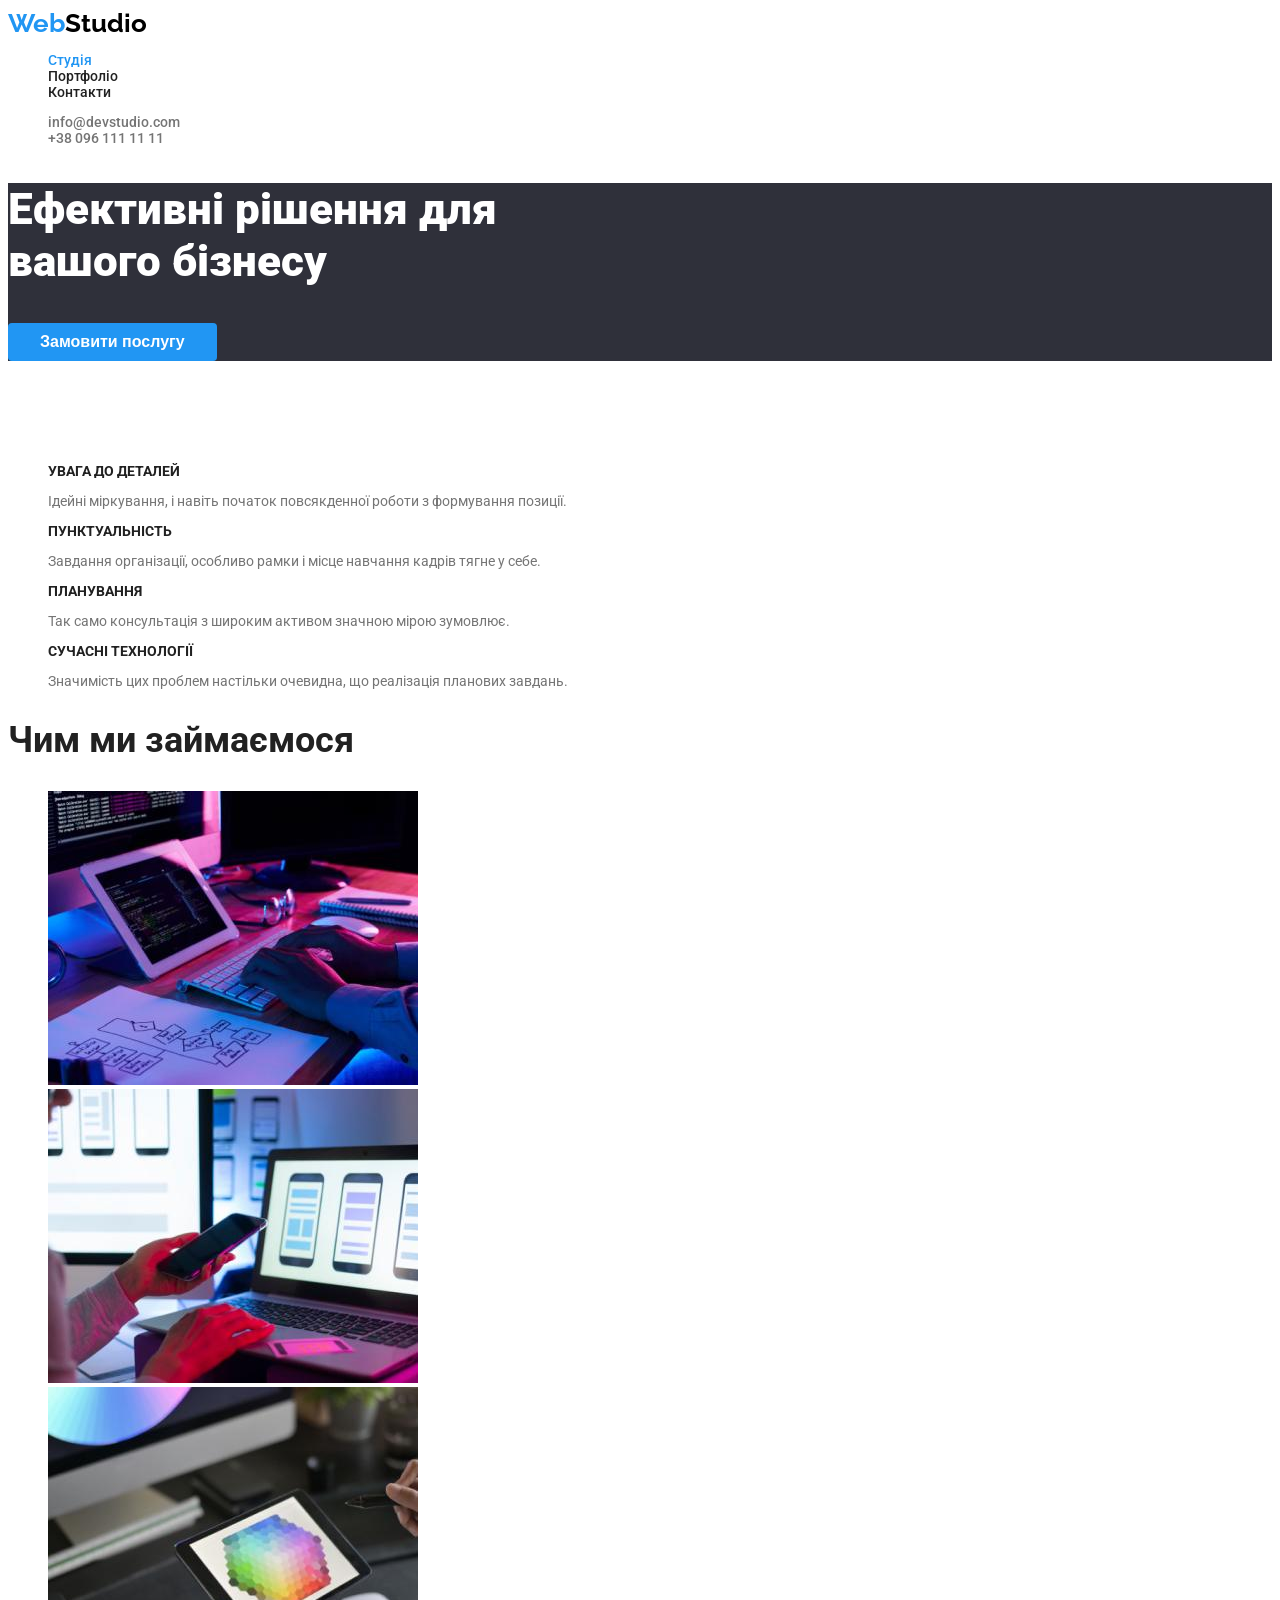
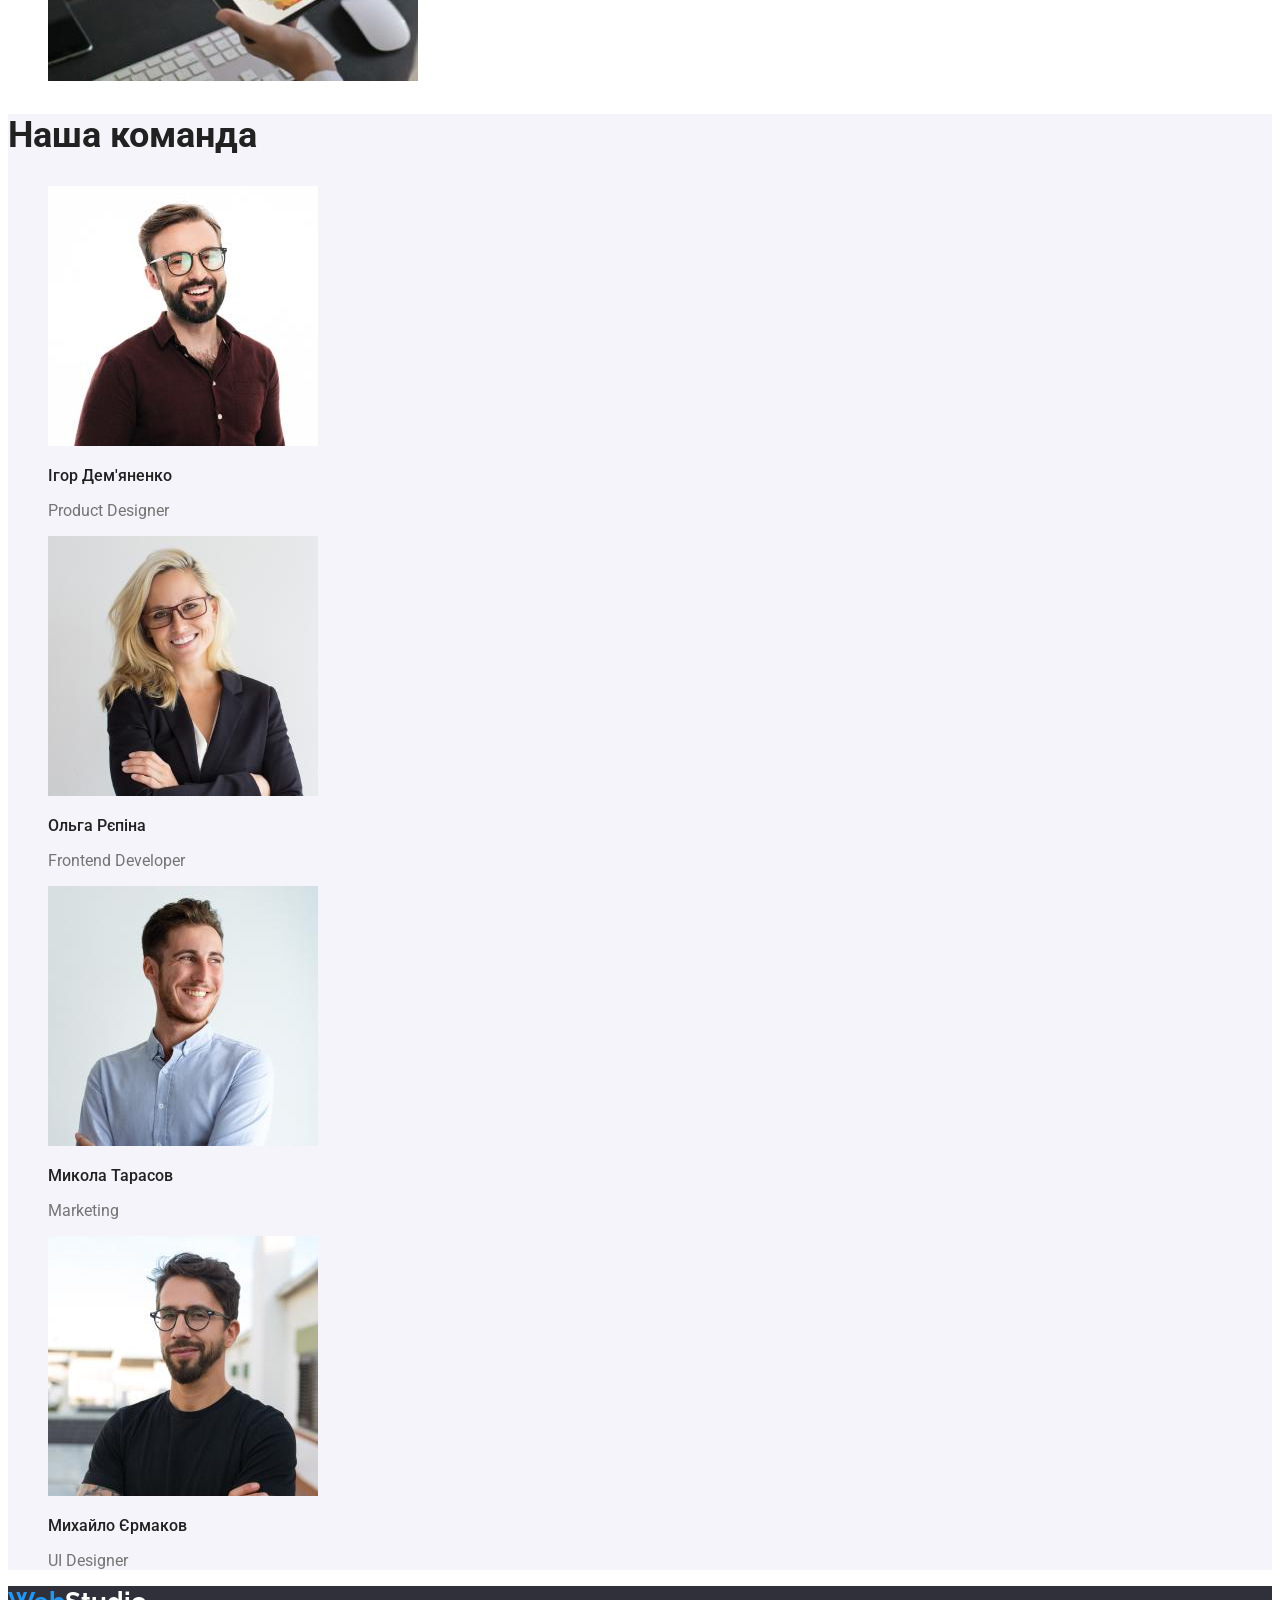
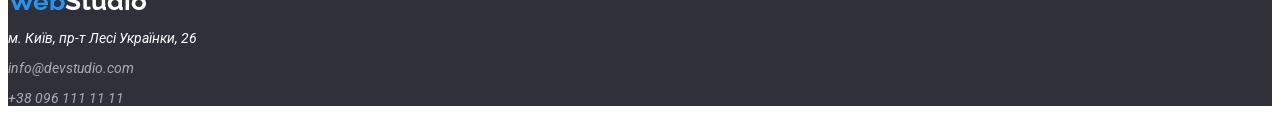
==== index.html @ 85a2a08c "Картки портфоліо переведені у посилання Карточки портфолио с примерами работ переведены в ссылки" ====
<!DOCTYPE html>
<html lang="uk">
  <!-- Главный язык документа -->
  <head>
    <!-- Кодировку страницы необходимо указать для того, чтобы браузер корректно отобразил текст -->
    <meta charset="UTF-8" />

    <!-- Краткое описание содержания помогает поисковым системам лучше проиндексировать страницу -->
    <meta name="description" content="Дизайн та розробка сайтів - Головна сторінка" />

    <!-- -->
    <meta name="viewport" content="width=device-width, initial-scale=1.0" />

    <!-- Заголовок страницы, который отображается во вкладке браузера -->
    <!-- Текст заголовка содержит краткое описание содержимого веб-страницы -->
    <!-- Длина заголовка должна быть не более 60 символов, чтобы полностью поместиться в заголовке -->
    <title>WebStudio</title>

    <!-- Подключение внешнего файла со стилями -->
    <link rel="stylesheet" href="./css/styles.css" />

    <!-- Подключение шрифтов -->
    <link rel="preconnect" href="https://fonts.googleapis.com" />
    <link rel="preconnect" href="https://fonts.gstatic.com" crossorigin />
    <link
      href="https://fonts.googleapis.com/css2?family=Raleway:wght@700&family=Roboto:wght@400;500;700;900&display=swap"
      rel="stylesheet"
    />
  </head>
  <body class="page">
    <!-- Заголовок -->
    <header class="page-header">
      <!-- Навигация - это ссылки на другие странички -->
      <nav>
        <!-- Ссылка - На основную страничку сайта -->
        <a href="./index.html" title="Перехід на основну сторінку" class="logo link"
          ><span class="logo-blue">Web</span><span class="logo-black">Studio</span></a
        >

        <ul class="nav-site list">
          <li><a href="./index.html" class="link current">Студія</a></li>
          <li><a href="./portfolio.html" class="link">Портфоліо</a></li>
          <li><a href="" class="link">Контакти</a></li>
        </ul>
      </nav>
      <ul class="nav-adress list">
        <li>
          <a href="mailto:info@devstudio.com" title="Напиши" class="link">info@devstudio.com</a>
        </li>
        <li><a href="tel:+380961111111" title="Подзвони" class="link">+38 096 111 11 11</a></li>
      </ul>
    </header>
    <main>
      <!-- Шапка -->
      <section class="hero">
        <h1 class="hero-title">Ефективні рішення для <br />вашого бізнесу</h1>
        <button type="button" class="button">Замовити послугу</button>
      </section>

      <!-- Наши Преимущества -->
      <section class="section">
        <h2 class="section-title feature" aria-label="Особливості">Особливості</h2>
        <ul class="feature list">
          <li>
            <h3 class="title">УВАГА ДО ДЕТАЛЕЙ</h3>
            <p class="description">
              Ідейні міркування, і навіть початок повсякденної роботи з формування позиції.
            </p>
          </li>
          <li>
            <h3 class="title">ПУНКТУАЛЬНІСТЬ</h3>
            <p class="description">
              Завдання організації, особливо рамки і місце навчання кадрів тягне у себе.
            </p>
          </li>
          <li>
            <h3 class="title">ПЛАНУВАННЯ</h3>
            <p class="description">
              Так само консультація з широким активом значною мірою зумовлює.
            </p>
          </li>
          <li>
            <h3 class="title">СУЧАСНІ ТЕХНОЛОГІЇ</h3>
            <p class="description">
              Значимість цих проблем настільки очевидна, що реалізація планових завдань.
            </p>
          </li>
        </ul>
      </section>

      <!-- Чем мы занимаемся -->
      <section class="section">
        <h2 class="section-title">Чим ми займаємося</h2>
        <ul class="list">
          <li>
            <a href=""
              ><img
                src="./images/type-work-1.jpg"
                alt="Вид роботи 1"
                width="370"
                height="294"
                class="link"
            /></a>
          </li>
          <li>
            <a href=""
              ><img
                src="./images/type-work-2.jpg"
                alt="Вид роботи 2"
                width="370"
                height="294"
                class="link"
            /></a>
          </li>
          <li>
            <a href=""
              ><img
                src="./images/type-work-3.jpg"
                alt="Вид роботи 3"
                width="370"
                height="294"
                class="link"
            /></a>
          </li>
        </ul>
      </section>

      <!-- Наша команда-->
      <section class="section team">
        <h2 class="section-title">Наша команда</h2>
        <ul class="team-list list">
          <!-- team card 1 -->
          <li class="team-list-item">
            <img src="./images/team-1.jpg" alt="Фото Ігор Дем'яненко" width="270" height="260" />
            <h3 class="name">Ігор Дем'яненко</h3>
            <p class="type-worker">Product Designer</p>
          </li>
          <!-- team card 2 -->
          <li class="team-list-item">
            <img src="./images/team-2.jpg" alt="Фото Ольга Рєпіна" width="270" height="260" />
            <h3 class="name">Ольга Рєпіна</h3>
            <p class="type-worker">Frontend Developer</p>
          </li>
          <!-- team card 3 -->
          <li class="team-list-item">
            <img src="./images/team-3.jpg" alt="Фото Микола Тарасов" width="270" height="260" />
            <h3 class="name">Микола Тарасов</h3>
            <p class="type-worker">Marketing</p>
          </li>
          <!-- team card 4 -->
          <li class="team-list-item">
            <img src="./images/team-4.jpg" alt="Фото Михайло Єрмаков" width="270" height="260" />
            <h3 class="name">Михайло Єрмаков</h3>
            <p class="type-worker">UI Designer</p>
          </li>
        </ul>
      </section>
    </main>

    <!-- Футер - подвал сайта -->
    <footer>
      <a href="./index.html" title="Перехід на основну сторінку" class="logo link"
        ><span class="logo-blue">Web</span><span class="logo-white">Studio</span></a
      >
      <address>
        <p class="description">м. Київ, пр-т Лесі Українки, 26</p>
        <p>
          <a href="mailto:info@devstudio.com" title="Напиши" class="email link"
            >info@devstudio.com</a
          >
        </p>
        <p><a href="tel:+380961111111" title="Подзвони" class="tel link">+38 096 111 11 11</a></p>
      </address>
    </footer>
  </body>
</html>
---- css/styles.css ----
/* :root - специфичный аналог селектора <html> в CSS*/
/* Указываются */
/* CSS-переменные (кастомные свойства) */
:root {
  /* #757575 - p, header - a(email) и a(tel) - не активные */
  --main-text-color: #757575;
  /* #212121 - h2, h3, a(nav in header) - не активный*/
  --second-text-color: #212121;
  /* #2196F3 - logo, a(nav):hover, button(background)*/
  --acsent-color: #2196f3;
  /* #FFFFFF - background-page, h1, button(text), footer - logo, adress (почтовый адрес) */
  --main-white-color: #ffffff;
  /* #2F303A - background-hero, background-footer */
  --background-grey-color: #2f303a;
  /* #F5F4FA - background-section-team */
  --background-section-color: #f5f4fa;
  /* #000000 - logo(header)*/
  --main-black-color: #000000;
  /* rgba(255,255,255,0.6) - adress (tel,email) */
  --text-footer-tel-color: rgba(255, 255, 255, 0.6);
  /* #ECECEC - обводка-header + line в index.html (между header и main)*/
  --stroke-index-color: #ececec;
  /* #EEEEEE - обводка карточки в portfolio.html */
  --stroke-portfolio-color: #eeeeee;
}

/* Палитра основных цветов */
/* #757575 - p, a(email) и a(tel) - не активные */
/* #212121 - h2, h3, a(nav in header) - не активный*/
/* #2196F3 - logo, a(nav):hover, button(background)*/
/* #FFFFFF - background-page, h1, button(text), footer - logo, adress (почтовый адрес) */
/* #2F303A - background-hero, background-footer */
/* #F5F4FA - background-section-team */
/* #000000 - logo(header)*/
/* rgba(255,255,255,0.6) - adress (tel,email) */
/* #ECECEC - обводка-header + line в index.html (между header и main)*/
/* #EEEEEE - обводка карточки в portfolio.html */

/* Шрифты */

.roboto-regular {
  font-family: 'Roboto', sans-serif;
  font-weight: 400;
  font-style: normal;
}

.roboto-medium {
  font-family: 'Roboto', sans-serif;
  font-weight: 500;
  font-style: normal;
}

.roboto-bold {
  font-family: 'Roboto', sans-serif;
  font-weight: 700;
  font-style: normal;
}

.roboto-black {
  font-family: 'Roboto', sans-serif;
  font-weight: 900;
  font-style: normal;
}

.raleway {
  font-family: 'Raleway', sans-serif;
  font-optical-sizing: auto;
  font-weight: 700;
  font-style: normal;
}

/* Тело сайта */
body {
  background-color: var(--main-white-color);
  color: var(--main-text-color);
  font-family: 'Roboto', sans-serif;
  font-style: normal;
}

/* Утилиты */

/* Класс для настройки ссылок  */
.link {
  /* Убрать подчеркивание для ссылки */
  text-decoration: none;
}

/* Класс для настройки всех перечней - Будет вторым классом в тегах ul */
.list {
  /* Убрать первые точечки в неупорядоченном списке */
  list-style: none;
}

/* Логотип */
/* Логотип - синяя часть текста */
.logo {
  font-family: 'Raleway', sans-serif;
  font-optical-sizing: auto;
  font-weight: 700;
  font-style: normal;
  font-size: 26px;
}
.logo-blue {
  color: var(--acsent-color);
}
/* Логотип - черная часть текста - в header */
.logo-black {
  color: var(--main-black-color);
}
/* Логотип - белая часть текста - в footer */
.logo-white {
  color: var(--main-white-color);
}

/* Стилизация header */
/* Стилизация меню .nav-site */
.nav-site {
  font-weight: 500;
  font-size: 14px;
}

.nav-site .link {
  color: var(--second-text-color);
}
/* При наведении мышки или при получении фокуса */
.nav-site .link:hover,
.nav-site .link:focus {
  color: var(--acsent-color);
}

/* Правило - другой цвет ссылки , если ссылка указывает на текущую страницу */
/* Обязательно .link.current БЕЗ ПРОБЕЛА, тогда применяется class="link current" */
.nav-site .link.current {
  color: var(--acsent-color);
}

/* Стилизация меню .nav-adress */
.nav-adress {
  font-weight: 500;
  font-size: 14px;
}
.nav-adress .link {
  color: var(--main-text-color);
}
/* При наведении мышки или при получении фокуса */
.nav-adress .link:hover,
.nav-adress .link:focus {
  color: var(--acsent-color);
}

/* hero - Приветствие к кнопкой call-to-action */
.hero {
  background-color: var(--background-grey-color);
}
.hero-title {
  color: var(--main-white-color);
  font-weight: 900;
  font-size: 44px;
}

.button {
  color: var(--main-white-color);
  background-color: var(--acsent-color);
  /* Радиус скругления углов кнопки */
  border-radius: 4px;
  /* Обводка кнопки - отсутствует */
  border: none;
  /* Внутренние отступы от края кнопки до текста */
  padding-left: 32px;
  padding-top: 10px;
  padding-right: 32px;
  padding-bottom: 10px;
  /* Шрифт названия кнопки */
  font-weight: 700;
  font-size: 16px;
}

.button:hover {
  /* Вид курсора при наведении на кнопку */
  cursor: pointer;
}

/* Секции  */
.section-title {
  color: var(--second-text-color);
  font-weight: 700;
  font-size: 36px;
}

/* Только для секции Преимущества убирает вывод на экран заголовка */
.section-title.feature {
  /* Убирает вывод элемента на экран */
  visibility: hidden;
}

/* feature - Особливості - Преимущества */
.feature .title {
  color: var(--second-text-color);
  font-weight: 700;
  font-size: 14px;
}

.feature .description {
  font-weight: 400;
  font-size: 14px;
}

/* work - Роботи */

/* team - Команда */
.team {
  background-color: var(--background-section-color);
}
.team-list-item .name {
  color: var(--second-text-color);
  font-weight: 500;
  font-size: 16px;
}
.team-list-item .type-worker {
  font-weight: 400;
  font-size: 16px;
}

/* Portfolio */

.portfolio-title {
  color: var(--main-black-color);
}

/* filter - Фильтры */
.filter-title {
  color: var(--main-black-color);
}

.filter-button {
  color: var(--second-text-color);
  background-color: var(--background-section-color);
  /* Радиус скругления углов кнопки */
  border-radius: 4px;
  /* Обводка кнопки - отсутствует */
  border: none;
  /* Внутренние отступы от края кнопки до текста */
  padding-left: 22px;
  padding-top: 6px;
  padding-right: 22px;
  padding-bottom: 6px;
  /* Шрифт */
  font-weight: 500;
  font-size: 16px;
}

.filter-button:hover {
  color: var(--main-white-color);
  background-color: var(--acsent-color);
  /* Вид курсора при наведении на кнопку */
  cursor: pointer;
}

.filter-button.current {
  color: var(--main-white-color);
  background-color: var(--acsent-color);
}

/* project - Проэкты */
.project-title {
  color: var(--main-black-color);
}
.project-name {
  color: var(--second-text-color);
  /* Шрифт */
  font-weight: 700;
  font-size: 18px;
}
.project-type {
  color: var(--main-text-color);
  /* Шрифт */
  font-weight: 400;
  font-size: 16px;
}

/* footer */
footer {
  background-color: var(--background-grey-color);
}
/* Почтовый адрес */
address {
  font-weight: 400;
  font-size: 14px;
}
address .description {
  color: var(--main-white-color);
}
/* Email */
address .email {
  color: var(--text-footer-tel-color);
}
address .email:hover,
address .email:focus {
  color: var(--acsent-color);
}
/* Телефон */
address .tel {
  color: var(--text-footer-tel-color);
}
address .tel:hover,
address .tel:focus {
  color: var(--acsent-color);
}
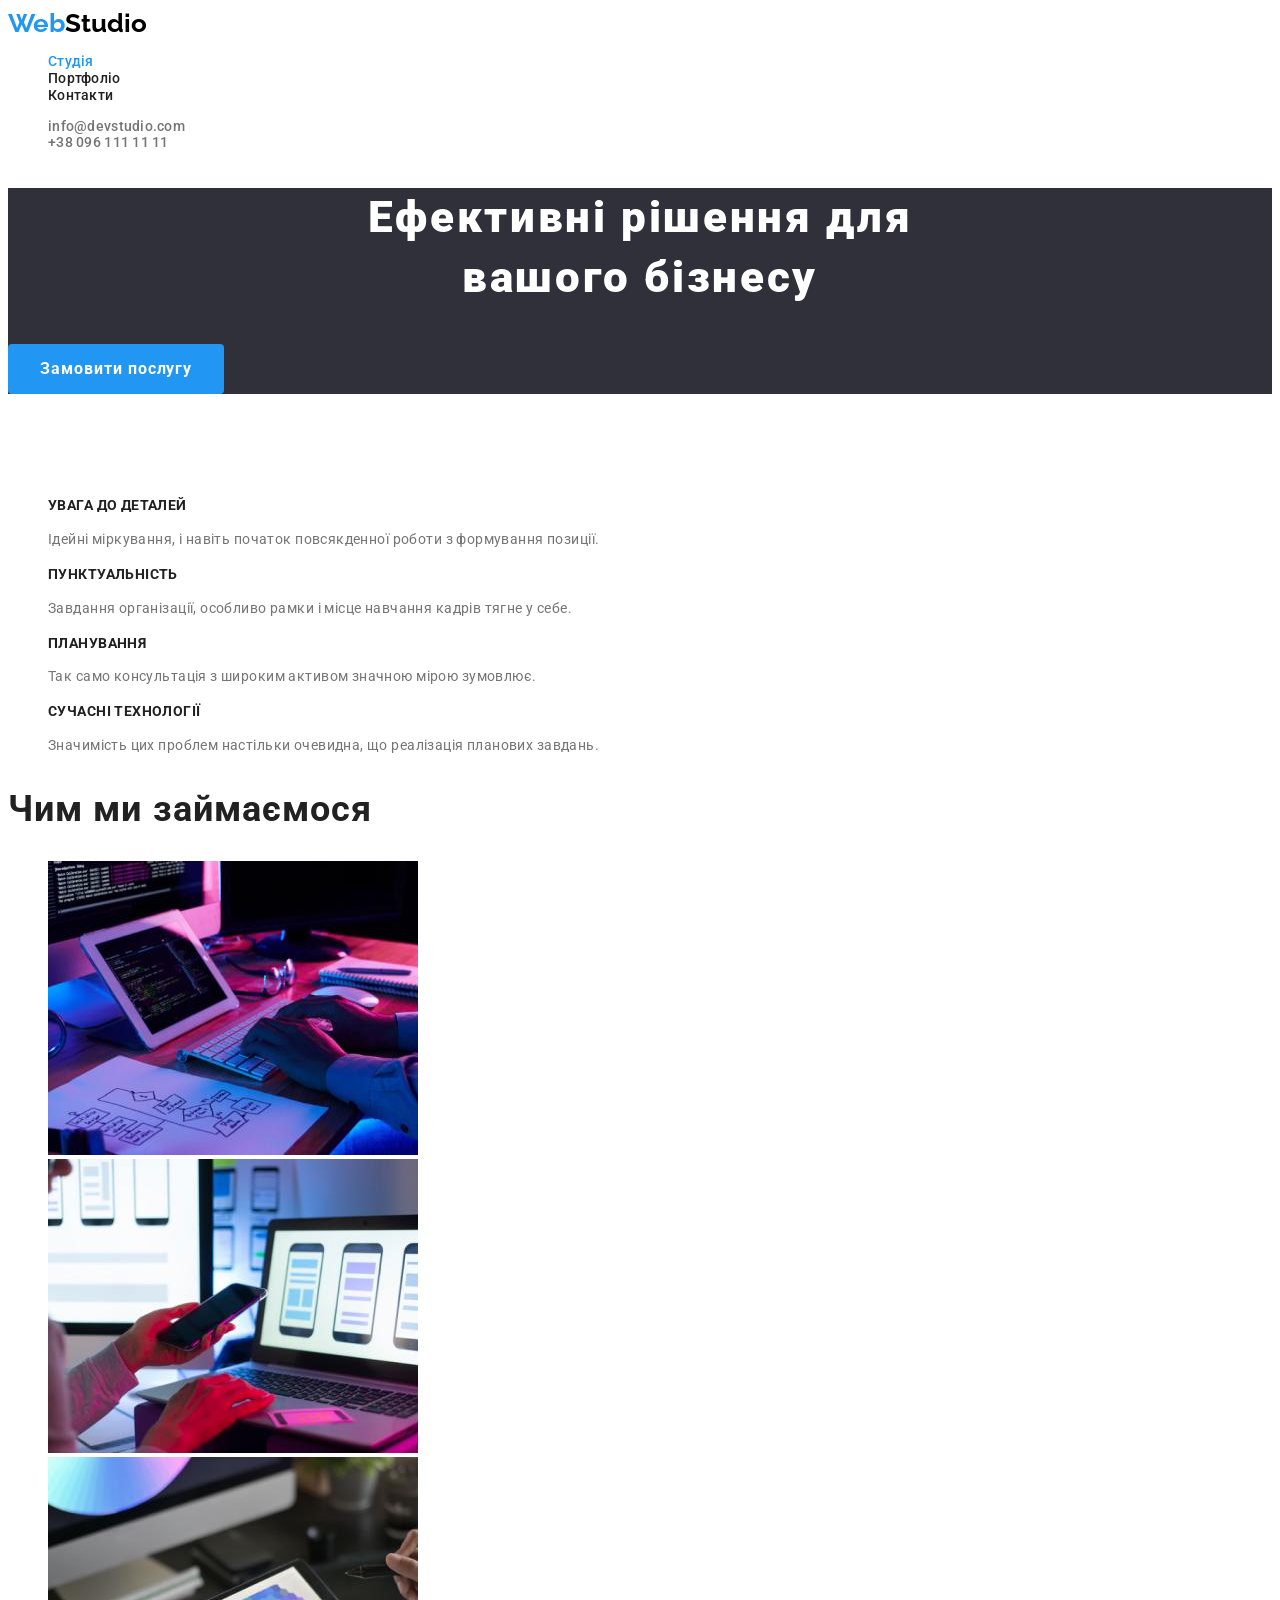
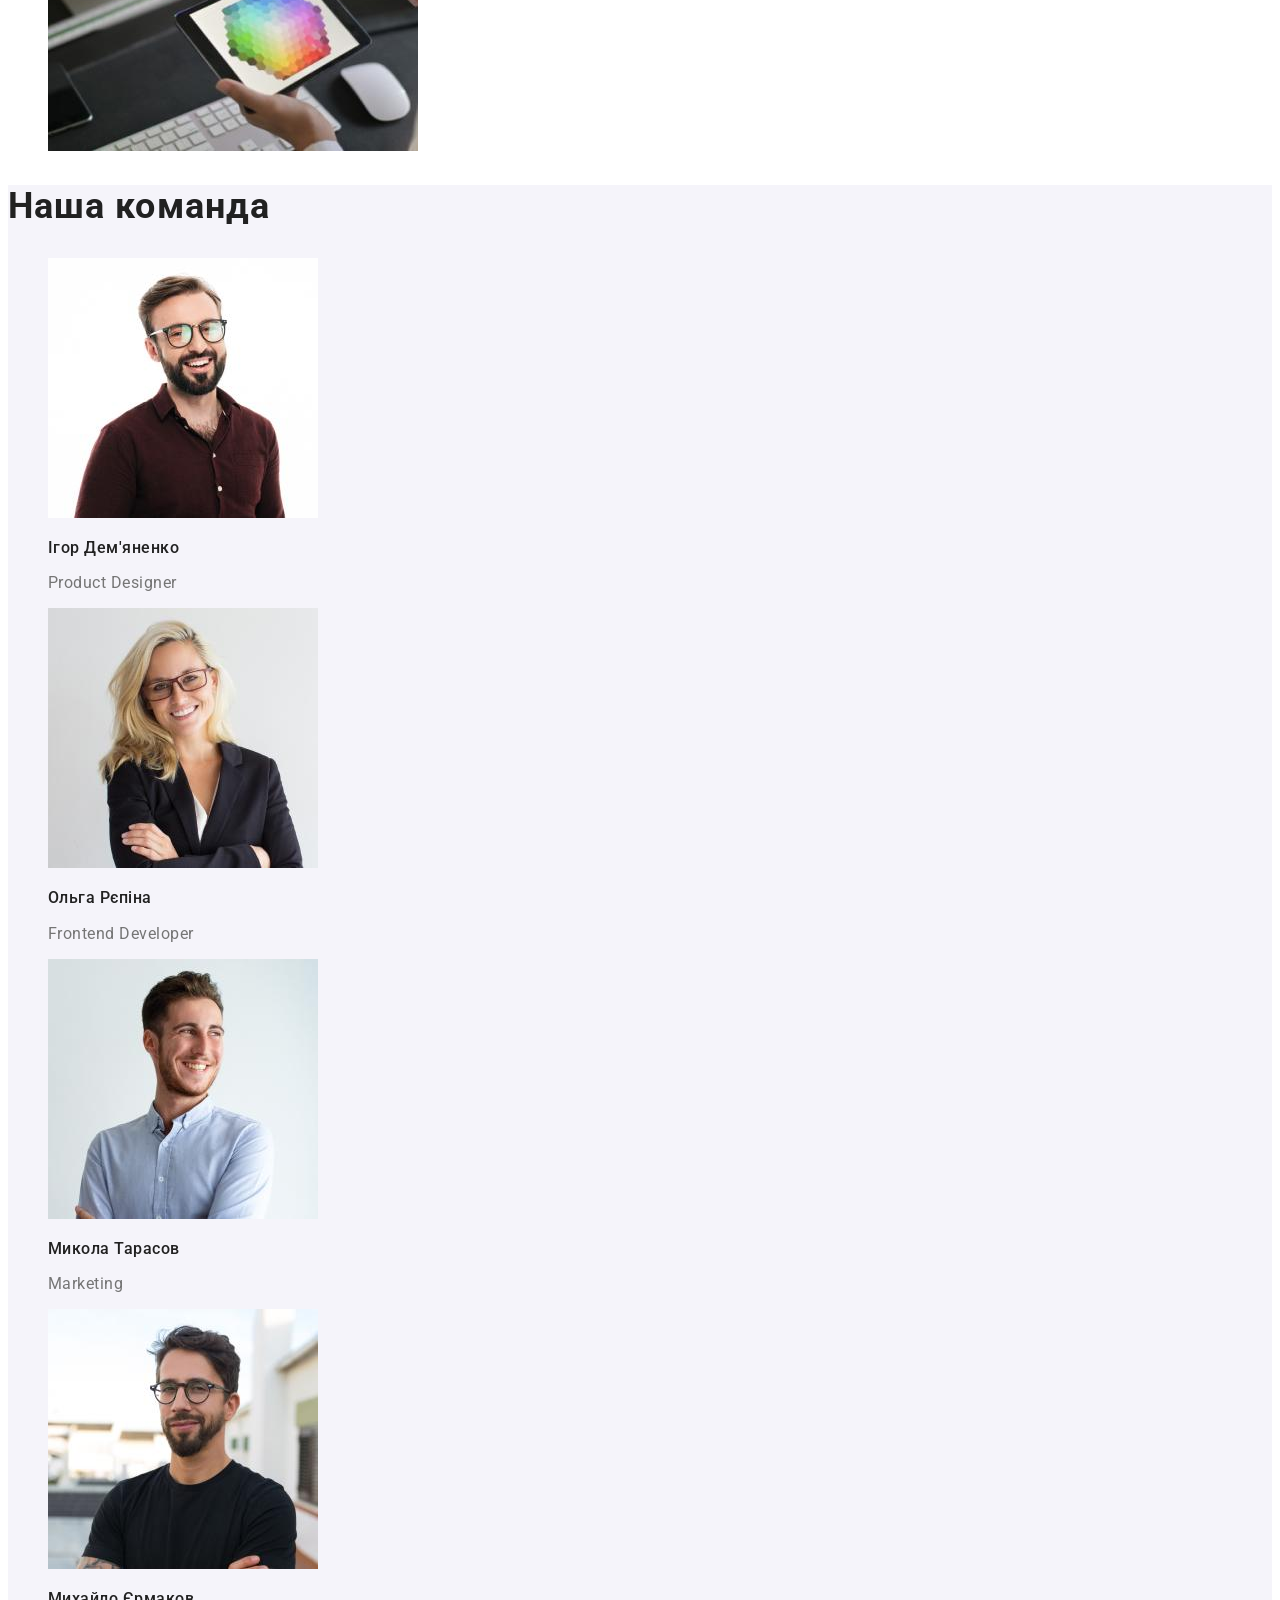
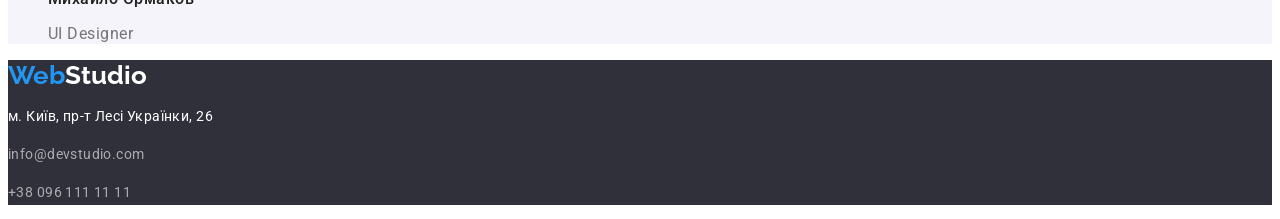
==== commit 5d488713: "Окончание работы с типографикой (шрифты) 1. В стили для текста добавлен интерлиньяж (line-height) в " ====
--- a/index.html
+++ b/index.html
@@ -16,9 +16,6 @@
     <!-- Длина заголовка должна быть не более 60 символов, чтобы полностью поместиться в заголовке -->
     <title>WebStudio</title>
 
-    <!-- Подключение внешнего файла со стилями -->
-    <link rel="stylesheet" href="./css/styles.css" />
-
     <!-- Подключение шрифтов -->
     <link rel="preconnect" href="https://fonts.googleapis.com" />
     <link rel="preconnect" href="https://fonts.gstatic.com" crossorigin />
@@ -26,6 +23,9 @@
       href="https://fonts.googleapis.com/css2?family=Raleway:wght@700&family=Roboto:wght@400;500;700;900&display=swap"
       rel="stylesheet"
     />
+
+    <!-- Подключение внешнего файла со стилями -->
+    <link rel="stylesheet" href="./css/styles.css" />
   </head>
   <body class="page">
     <!-- Заголовок -->
@@ -60,28 +60,26 @@
       <!-- Наши Преимущества -->
       <section class="section">
         <h2 class="section-title feature" aria-label="Особливості">Особливості</h2>
-        <ul class="feature list">
+        <ul class="feature-list list">
           <li>
             <h3 class="title">УВАГА ДО ДЕТАЛЕЙ</h3>
-            <p class="description">
+            <p class="text">
               Ідейні міркування, і навіть початок повсякденної роботи з формування позиції.
             </p>
           </li>
           <li>
             <h3 class="title">ПУНКТУАЛЬНІСТЬ</h3>
-            <p class="description">
+            <p class="text">
               Завдання організації, особливо рамки і місце навчання кадрів тягне у себе.
             </p>
           </li>
           <li>
             <h3 class="title">ПЛАНУВАННЯ</h3>
-            <p class="description">
-              Так само консультація з широким активом значною мірою зумовлює.
-            </p>
+            <p class="text">Так само консультація з широким активом значною мірою зумовлює.</p>
           </li>
           <li>
             <h3 class="title">СУЧАСНІ ТЕХНОЛОГІЇ</h3>
-            <p class="description">
+            <p class="text">
               Значимість цих проблем настільки очевидна, що реалізація планових завдань.
             </p>
           </li>
--- a/css/styles.css
+++ b/css/styles.css
@@ -79,13 +79,13 @@
 
 /* Утилиты */
 
-/* Класс для настройки ссылок  */
+/* Класс для настройки ссылок - может быть вторым классом для тегов <a>  */
 .link {
   /* Убрать подчеркивание для ссылки */
   text-decoration: none;
 }
 
-/* Класс для настройки всех перечней - Будет вторым классом в тегах ul */
+/* Класс для настройки всех перечней - может быть вторым классом в тегах ul */
 .list {
   /* Убрать первые точечки в неупорядоченном списке */
   list-style: none;
@@ -99,6 +99,8 @@
   font-weight: 700;
   font-style: normal;
   font-size: 26px;
+  line-height: 1.2;
+  letter-spacing: 3%;
 }
 .logo-blue {
   color: var(--acsent-color);
@@ -117,6 +119,8 @@
 .nav-site {
   font-weight: 500;
   font-size: 14px;
+  line-height: 1.2;
+  letter-spacing: 0.02em;
 }
 
 .nav-site .link {
@@ -138,6 +142,8 @@
 .nav-adress {
   font-weight: 500;
   font-size: 14px;
+  line-height: 1.2;
+  letter-spacing: 0.02em;
 }
 .nav-adress .link {
   color: var(--main-text-color);
@@ -156,6 +162,10 @@
   color: var(--main-white-color);
   font-weight: 900;
   font-size: 44px;
+  line-height: 1.363;
+  letter-spacing: 0.06em;
+  /* Выравнивание этого текстового блока по центру */
+  text-align: center;
 }
 
 .button {
@@ -171,8 +181,12 @@
   padding-right: 32px;
   padding-bottom: 10px;
   /* Шрифт названия кнопки */
-  font-weight: 700;
-  font-size: 16px;
+  /* Для кнопки - обязательное указание шрифта или указание унаследования (по умолчанию, заданный ранее) */
+  font-family: inherit;
+  font-weight: 700;
+  font-size: 16px;
+  line-height: 1.875; /* 30 px*/
+  letter-spacing: 0.06em;
 }
 
 .button:hover {
@@ -185,6 +199,8 @@
   color: var(--second-text-color);
   font-weight: 700;
   font-size: 36px;
+  line-height: 1.2;
+  letter-spacing: 0.03em;
 }
 
 /* Только для секции Преимущества убирает вывод на экран заголовка */
@@ -194,15 +210,19 @@
 }
 
 /* feature - Особливості - Преимущества */
-.feature .title {
-  color: var(--second-text-color);
-  font-weight: 700;
-  font-size: 14px;
-}
-
-.feature .description {
-  font-weight: 400;
-  font-size: 14px;
+.feature-list .title {
+  color: var(--second-text-color);
+  font-weight: 700;
+  font-size: 14px;
+  line-height: 1.2;
+  letter-spacing: 0.03em;
+}
+
+.feature-list .text {
+  font-weight: 400;
+  font-size: 14px;
+  line-height: 1.71428; /* 24px */
+  letter-spacing: 0.03em;
 }
 
 /* work - Роботи */
@@ -215,10 +235,14 @@
   color: var(--second-text-color);
   font-weight: 500;
   font-size: 16px;
+  line-height: 1.2;
+  letter-spacing: 0.03em;
 }
 .team-list-item .type-worker {
   font-weight: 400;
   font-size: 16px;
+  line-height: 1.2;
+  letter-spacing: 0.03em;
 }
 
 /* Portfolio */
@@ -245,8 +269,12 @@
   padding-right: 22px;
   padding-bottom: 6px;
   /* Шрифт */
-  font-weight: 500;
-  font-size: 16px;
+  /* Для кнопки - обязательное указание шрифта или указание унаследования (по умолчанию, заданный ранее) */
+  font-family: inherit;
+  font-weight: 500;
+  font-size: 16px;
+  line-height: 1.625; /* 26px */
+  letter-spacing: 0.03em;
 }
 
 .filter-button:hover {
@@ -270,12 +298,16 @@
   /* Шрифт */
   font-weight: 700;
   font-size: 18px;
+  line-height: 2; /* 36px */
+  letter-spacing: 0.06em;
 }
 .project-type {
   color: var(--main-text-color);
   /* Шрифт */
   font-weight: 400;
   font-size: 16px;
+  line-height: 1.875; /* 30px */
+  letter-spacing: 0.03em;
 }
 
 /* footer */
@@ -284,8 +316,11 @@
 }
 /* Почтовый адрес */
 address {
-  font-weight: 400;
-  font-size: 14px;
+  font-style: normal;
+  font-weight: 400;
+  font-size: 14px;
+  line-height: 1.71428; /* 24px */
+  letter-spacing: 0.03em;
 }
 address .description {
   color: var(--main-white-color);
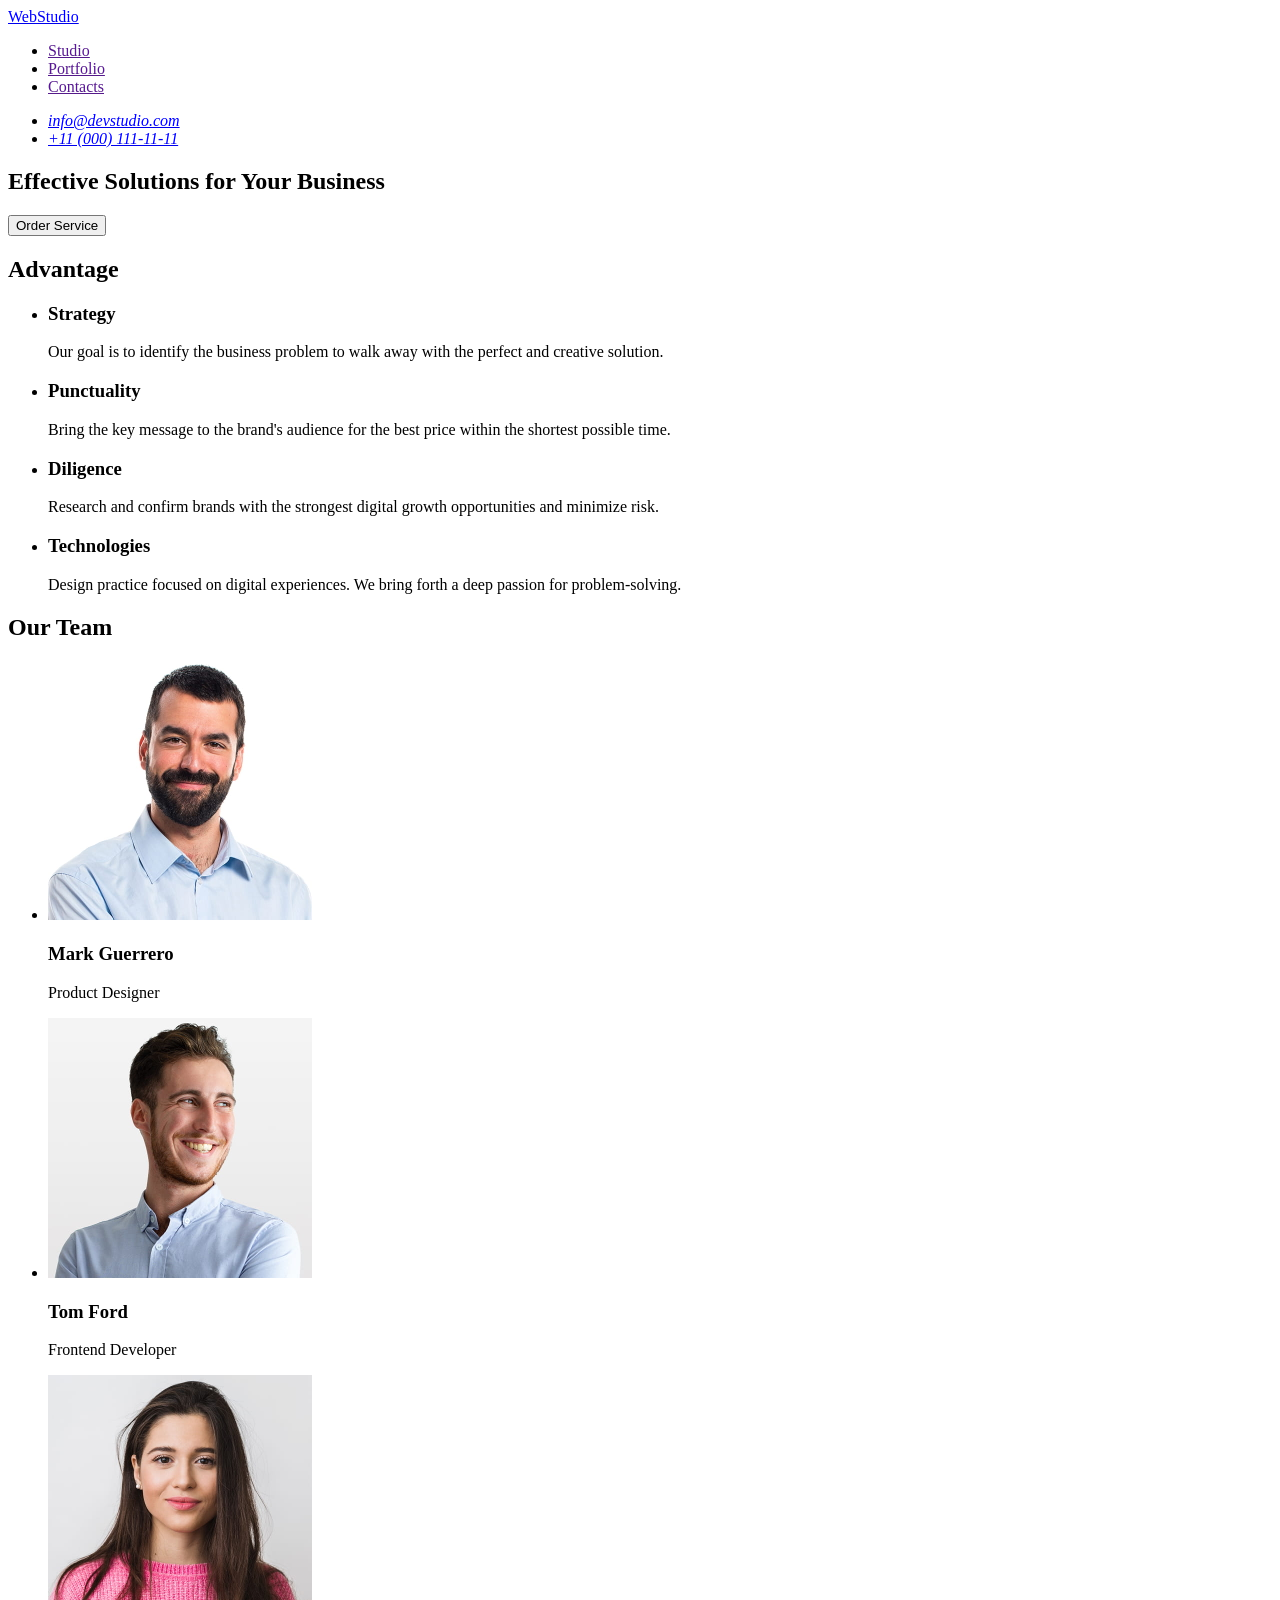
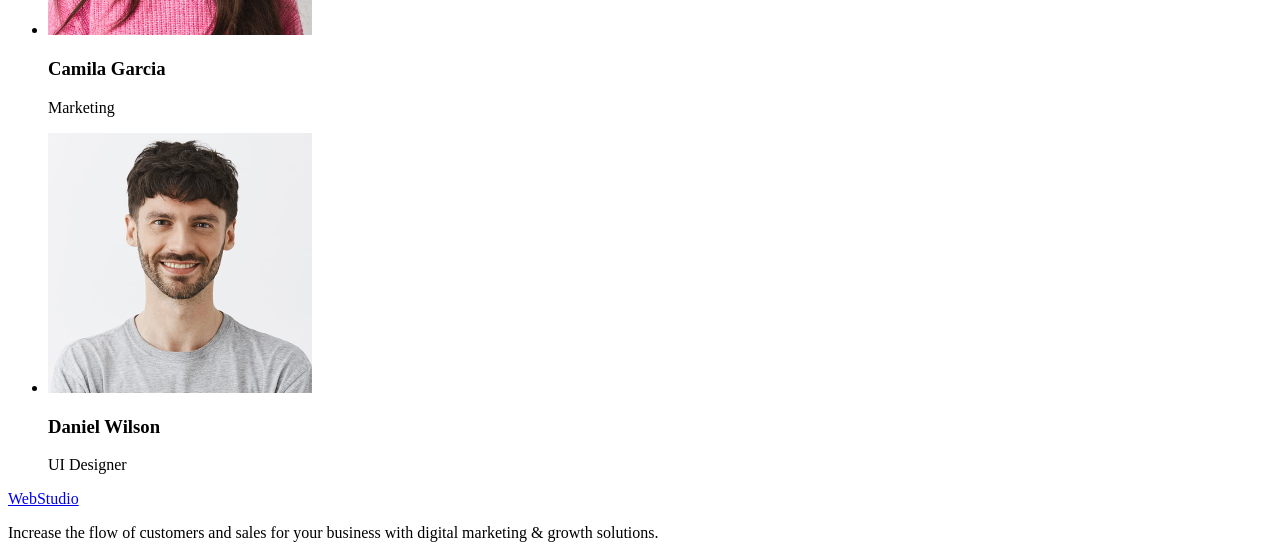
==== commit 48d29619: "Add files HW#1 (ver.1.01) Add all files from HW#1" ====
--- a/index.html
+++ b/index.html
@@ -1,174 +1,149 @@
 <!DOCTYPE html>
-<html lang="uk">
-  <!-- Главный язык документа -->
+<html lang="en">
+  <!-- Головна мова сайта -->
+  <!-- Main language of the document -->
   <head>
-    <!-- Кодировку страницы необходимо указать для того, чтобы браузер корректно отобразил текст -->
     <meta charset="UTF-8" />
+    <meta name="viewport" content="width=device-width, initial-scale=1.0" />
+    <title>WebStudio</title>
+  </head>
+  <body>
+    <!-- Верхня лінія сайту -->
+    <!-- Top line of the site -->
+    <header>
+      <!-- Навігація – це посилання на інші сторінки -->
+      <!-- Navigation is links to other pages -->
+      <nav>
+        <!-- Посилання - На основну сторінку сайту -->
+        <!-- Link - To the main page of the site -->
+        <a href="./index.html">WebStudio</a>
 
-    <!-- Краткое описание содержания помогает поисковым системам лучше проиндексировать страницу -->
-    <meta name="description" content="Дизайн та розробка сайтів - Головна сторінка" />
-
-    <!-- -->
-    <meta name="viewport" content="width=device-width, initial-scale=1.0" />
-
-    <!-- Заголовок страницы, который отображается во вкладке браузера -->
-    <!-- Текст заголовка содержит краткое описание содержимого веб-страницы -->
-    <!-- Длина заголовка должна быть не более 60 символов, чтобы полностью поместиться в заголовке -->
-    <title>WebStudio</title>
-
-    <!-- Подключение шрифтов -->
-    <link rel="preconnect" href="https://fonts.googleapis.com" />
-    <link rel="preconnect" href="https://fonts.gstatic.com" crossorigin />
-    <link
-      href="https://fonts.googleapis.com/css2?family=Raleway:wght@700&family=Roboto:wght@400;500;700;900&display=swap"
-      rel="stylesheet"
-    />
-
-    <!-- Подключение внешнего файла со стилями -->
-    <link rel="stylesheet" href="./css/styles.css" />
-  </head>
-  <body class="page">
-    <!-- Заголовок -->
-    <header class="page-header">
-      <!-- Навигация - это ссылки на другие странички -->
-      <nav>
-        <!-- Ссылка - На основную страничку сайта -->
-        <a href="./index.html" title="Перехід на основну сторінку" class="logo link"
-          ><span class="logo-blue">Web</span><span class="logo-black">Studio</span></a
-        >
-
-        <ul class="nav-site list">
-          <li><a href="./index.html" class="link current">Студія</a></li>
-          <li><a href="./portfolio.html" class="link">Портфоліо</a></li>
-          <li><a href="" class="link">Контакти</a></li>
+        <ul>
+          <li><a href="">Studio</a></li>
+          <li><a href="">Portfolio</a></li>
+          <li><a href="">Contacts</a></li>
         </ul>
       </nav>
-      <ul class="nav-adress list">
-        <li>
-          <a href="mailto:info@devstudio.com" title="Напиши" class="link">info@devstudio.com</a>
-        </li>
-        <li><a href="tel:+380961111111" title="Подзвони" class="link">+38 096 111 11 11</a></li>
-      </ul>
+
+      <address>
+        <ul>
+          <li>
+            <a href="mailto:info@devstudio.com">info@devstudio.com</a>
+          </li>
+          <li>
+            <a href="tel:+110001111111">+11 (000) 111-11-11</a>
+          </li>
+        </ul>
+      </address>
     </header>
+
     <main>
-      <!-- Шапка -->
-      <section class="hero">
-        <h1 class="hero-title">Ефективні рішення для <br />вашого бізнесу</h1>
-        <button type="button" class="button">Замовити послугу</button>
+      <!-- Секція - Понукання до дії -->
+      <!-- Section - Call to action -->
+      <section>
+        <h1>Effective Solutions for Your Business</h1>
+        <button type="button">Order Service</button>
       </section>
 
-      <!-- Наши Преимущества -->
-      <section class="section">
-        <h2 class="section-title feature" aria-label="Особливості">Особливості</h2>
-        <ul class="feature-list list">
+      <!-- Переваги -->
+      <!-- Advantage-->
+      <section>
+        <h2>Advantage</h2>
+        <ul>
           <li>
-            <h3 class="title">УВАГА ДО ДЕТАЛЕЙ</h3>
-            <p class="text">
-              Ідейні міркування, і навіть початок повсякденної роботи з формування позиції.
+            <h3>Strategy</h3>
+            <p>
+              Our goal is to identify the business problem to walk away with the
+              perfect and creative solution.
             </p>
           </li>
           <li>
-            <h3 class="title">ПУНКТУАЛЬНІСТЬ</h3>
-            <p class="text">
-              Завдання організації, особливо рамки і місце навчання кадрів тягне у себе.
+            <h3>Punctuality</h3>
+            <p>
+              Bring the key message to the brand's audience for the best price
+              within the shortest possible time.
             </p>
           </li>
           <li>
-            <h3 class="title">ПЛАНУВАННЯ</h3>
-            <p class="text">Так само консультація з широким активом значною мірою зумовлює.</p>
+            <h3>Diligence</h3>
+            <p>
+              Research and confirm brands with the strongest digital growth
+              opportunities and minimize risk.
+            </p>
           </li>
           <li>
-            <h3 class="title">СУЧАСНІ ТЕХНОЛОГІЇ</h3>
-            <p class="text">
-              Значимість цих проблем настільки очевидна, що реалізація планових завдань.
+            <h3>Technologies</h3>
+            <p>
+              Design practice focused on digital experiences. We bring forth a
+              deep passion for problem-solving.
             </p>
           </li>
         </ul>
       </section>
 
-      <!-- Чем мы занимаемся -->
-      <section class="section">
-        <h2 class="section-title">Чим ми займаємося</h2>
-        <ul class="list">
+      <!-- Наша команда-->
+      <!-- Our Team< -->
+      <section>
+        <h2>Our Team</h2>
+        <ul>
+          <!-- team card 1 -->
           <li>
-            <a href=""
-              ><img
-                src="./images/type-work-1.jpg"
-                alt="Вид роботи 1"
-                width="370"
-                height="294"
-                class="link"
-            /></a>
-          </li>
-          <li>
-            <a href=""
-              ><img
-                src="./images/type-work-2.jpg"
-                alt="Вид роботи 2"
-                width="370"
-                height="294"
-                class="link"
-            /></a>
-          </li>
-          <li>
-            <a href=""
-              ><img
-                src="./images/type-work-3.jpg"
-                alt="Вид роботи 3"
-                width="370"
-                height="294"
-                class="link"
-            /></a>
-          </li>
-        </ul>
-      </section>
-
-      <!-- Наша команда-->
-      <section class="section team">
-        <h2 class="section-title">Наша команда</h2>
-        <ul class="team-list list">
-          <!-- team card 1 -->
-          <li class="team-list-item">
-            <img src="./images/team-1.jpg" alt="Фото Ігор Дем'яненко" width="270" height="260" />
-            <h3 class="name">Ігор Дем'яненко</h3>
-            <p class="type-worker">Product Designer</p>
+            <img
+              src="./images/teamcard-1.jpg"
+              alt="Photo Mark Guerrero"
+              width="264"
+              height="260"
+            />
+            <h3>Mark Guerrero</h3>
+            <p>Product Designer</p>
           </li>
           <!-- team card 2 -->
-          <li class="team-list-item">
-            <img src="./images/team-2.jpg" alt="Фото Ольга Рєпіна" width="270" height="260" />
-            <h3 class="name">Ольга Рєпіна</h3>
-            <p class="type-worker">Frontend Developer</p>
+          <li>
+            <img
+              src="./images/teamcard-2.jpg"
+              alt="Photo Tom Ford"
+              width="264"
+              height="260"
+            />
+            <h3>Tom Ford</h3>
+            <p>Frontend Developer</p>
           </li>
           <!-- team card 3 -->
-          <li class="team-list-item">
-            <img src="./images/team-3.jpg" alt="Фото Микола Тарасов" width="270" height="260" />
-            <h3 class="name">Микола Тарасов</h3>
-            <p class="type-worker">Marketing</p>
+          <li>
+            <img
+              src="./images/teamcard-3.jpg"
+              alt="Photo Camila Garcia"
+              width="264"
+              height="260"
+            />
+            <h3>Camila Garcia</h3>
+            <p>Marketing</p>
           </li>
           <!-- team card 4 -->
-          <li class="team-list-item">
-            <img src="./images/team-4.jpg" alt="Фото Михайло Єрмаков" width="270" height="260" />
-            <h3 class="name">Михайло Єрмаков</h3>
-            <p class="type-worker">UI Designer</p>
+          <li>
+            <img
+              src="./images/teamcard-4.jpg"
+              alt="Photo Daniel Wilson"
+              width="264"
+              height="260"
+            />
+            <h3>Daniel Wilson</h3>
+            <p>UI Designer</p>
           </li>
         </ul>
       </section>
     </main>
 
-    <!-- Футер - подвал сайта -->
+    <!-- Футер -->
+    <!-- footer -->
     <footer>
-      <a href="./index.html" title="Перехід на основну сторінку" class="logo link"
-        ><span class="logo-blue">Web</span><span class="logo-white">Studio</span></a
-      >
-      <address>
-        <p class="description">м. Київ, пр-т Лесі Українки, 26</p>
-        <p>
-          <a href="mailto:info@devstudio.com" title="Напиши" class="email link"
-            >info@devstudio.com</a
-          >
-        </p>
-        <p><a href="tel:+380961111111" title="Подзвони" class="tel link">+38 096 111 11 11</a></p>
-      </address>
+      <!-- Посилання - На основну сторінку сайту -->
+      <!-- Link - To the main page of the site -->
+      <a href="./index.html">WebStudio</a>
+      <p>
+        Increase the flow of customers and sales for your business with digital
+        marketing & growth solutions.
+      </p>
     </footer>
   </body>
 </html>
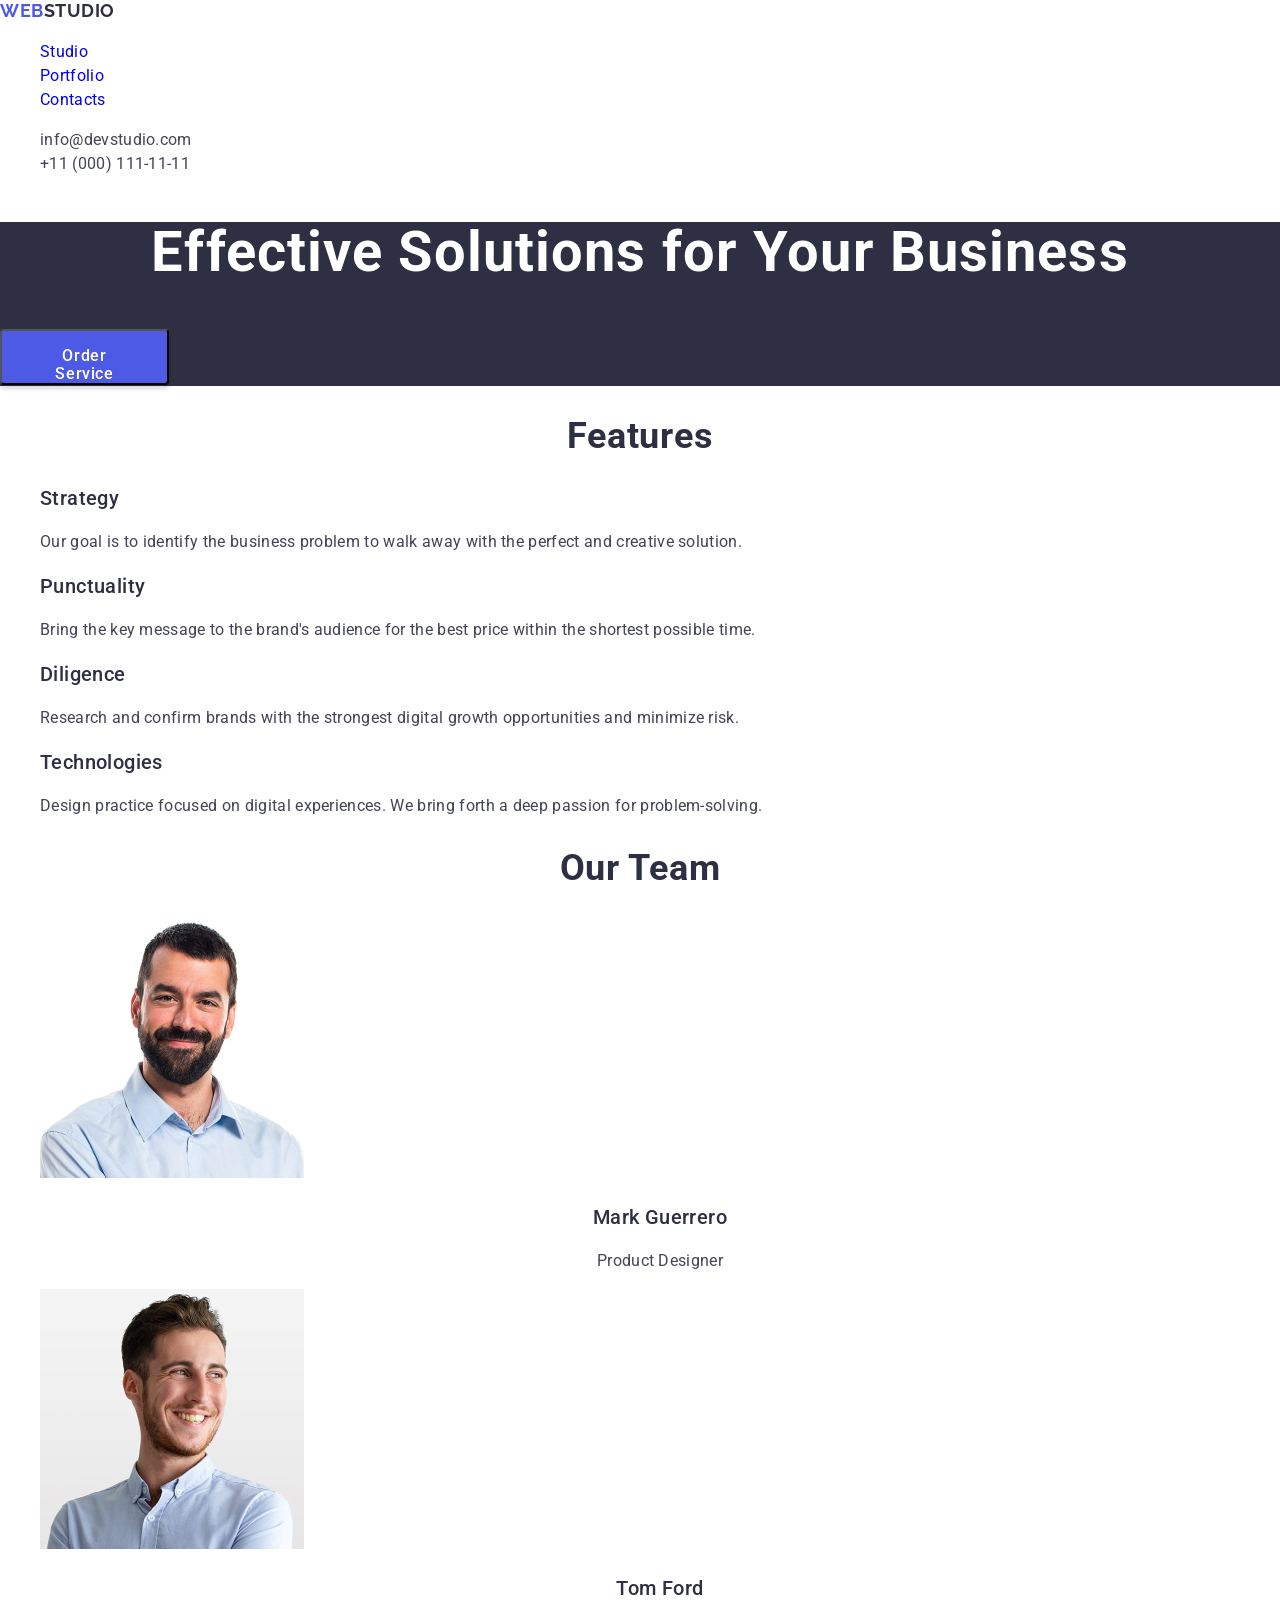
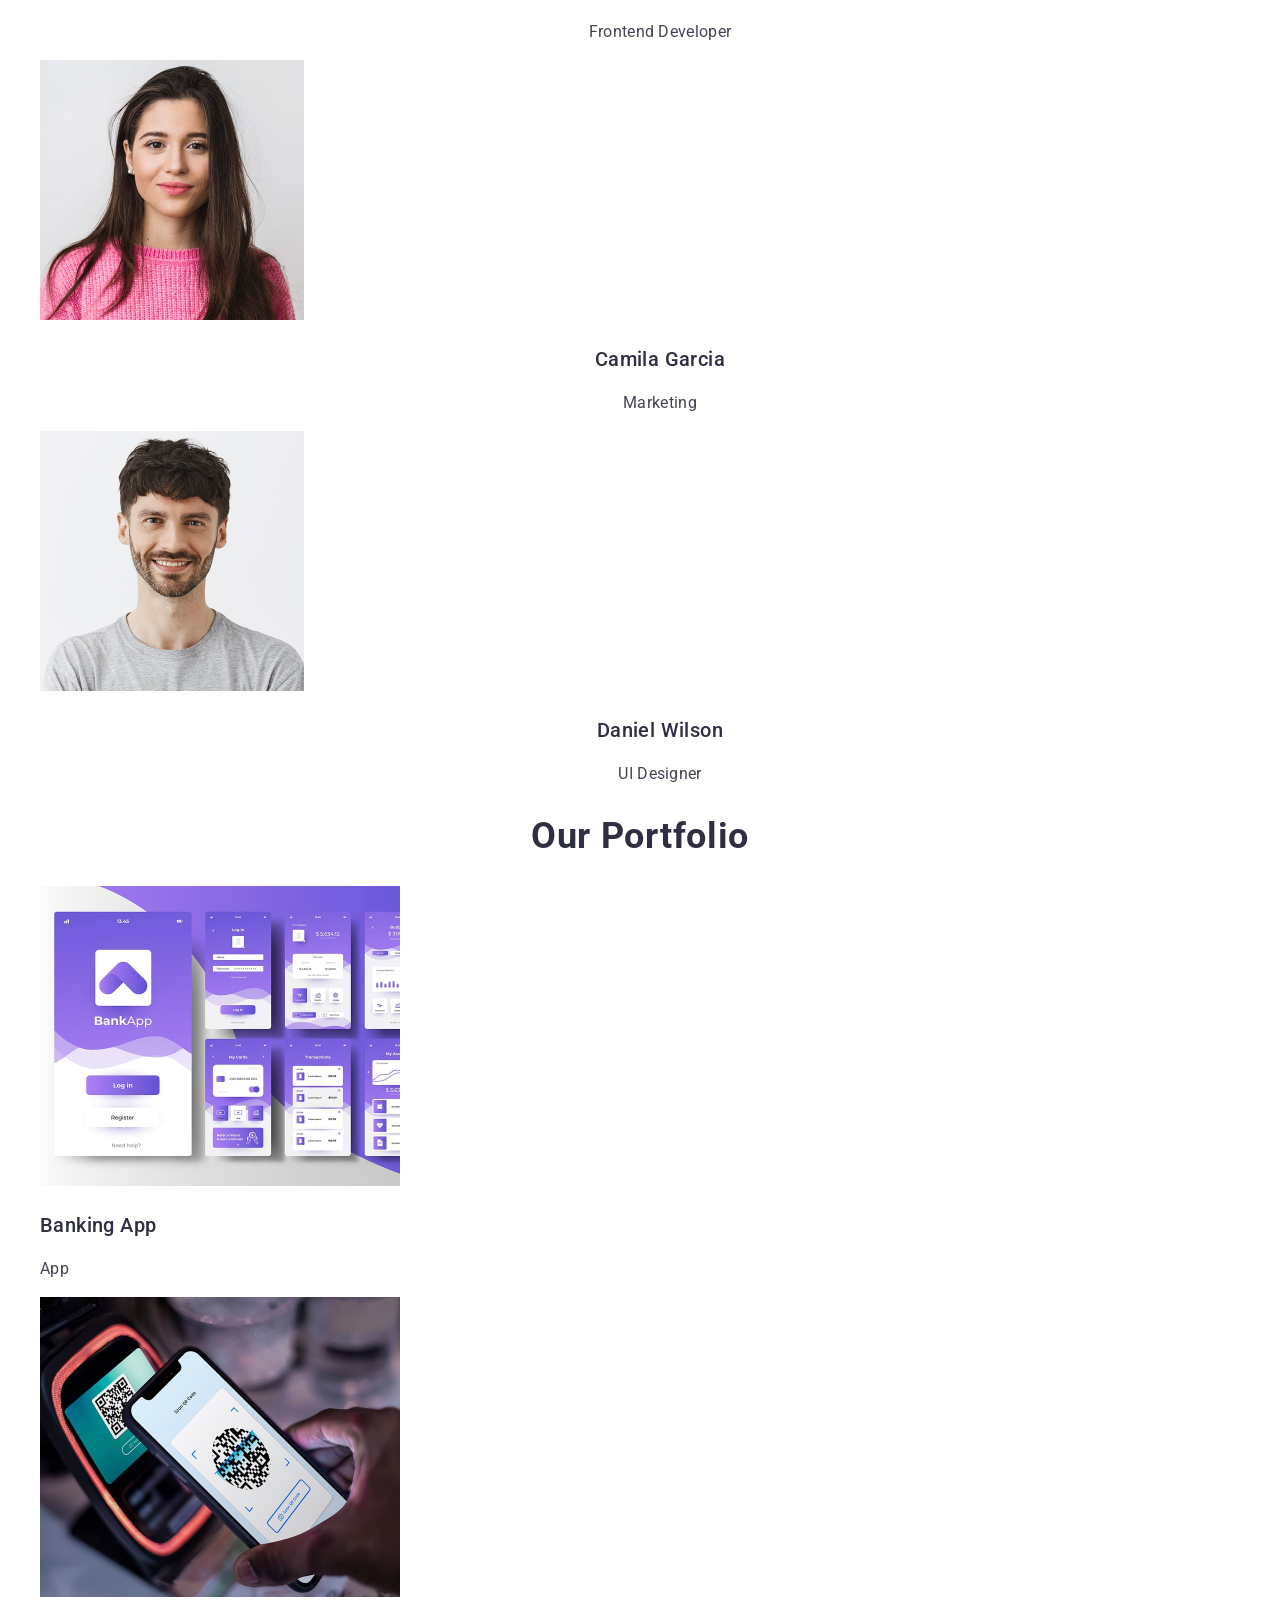
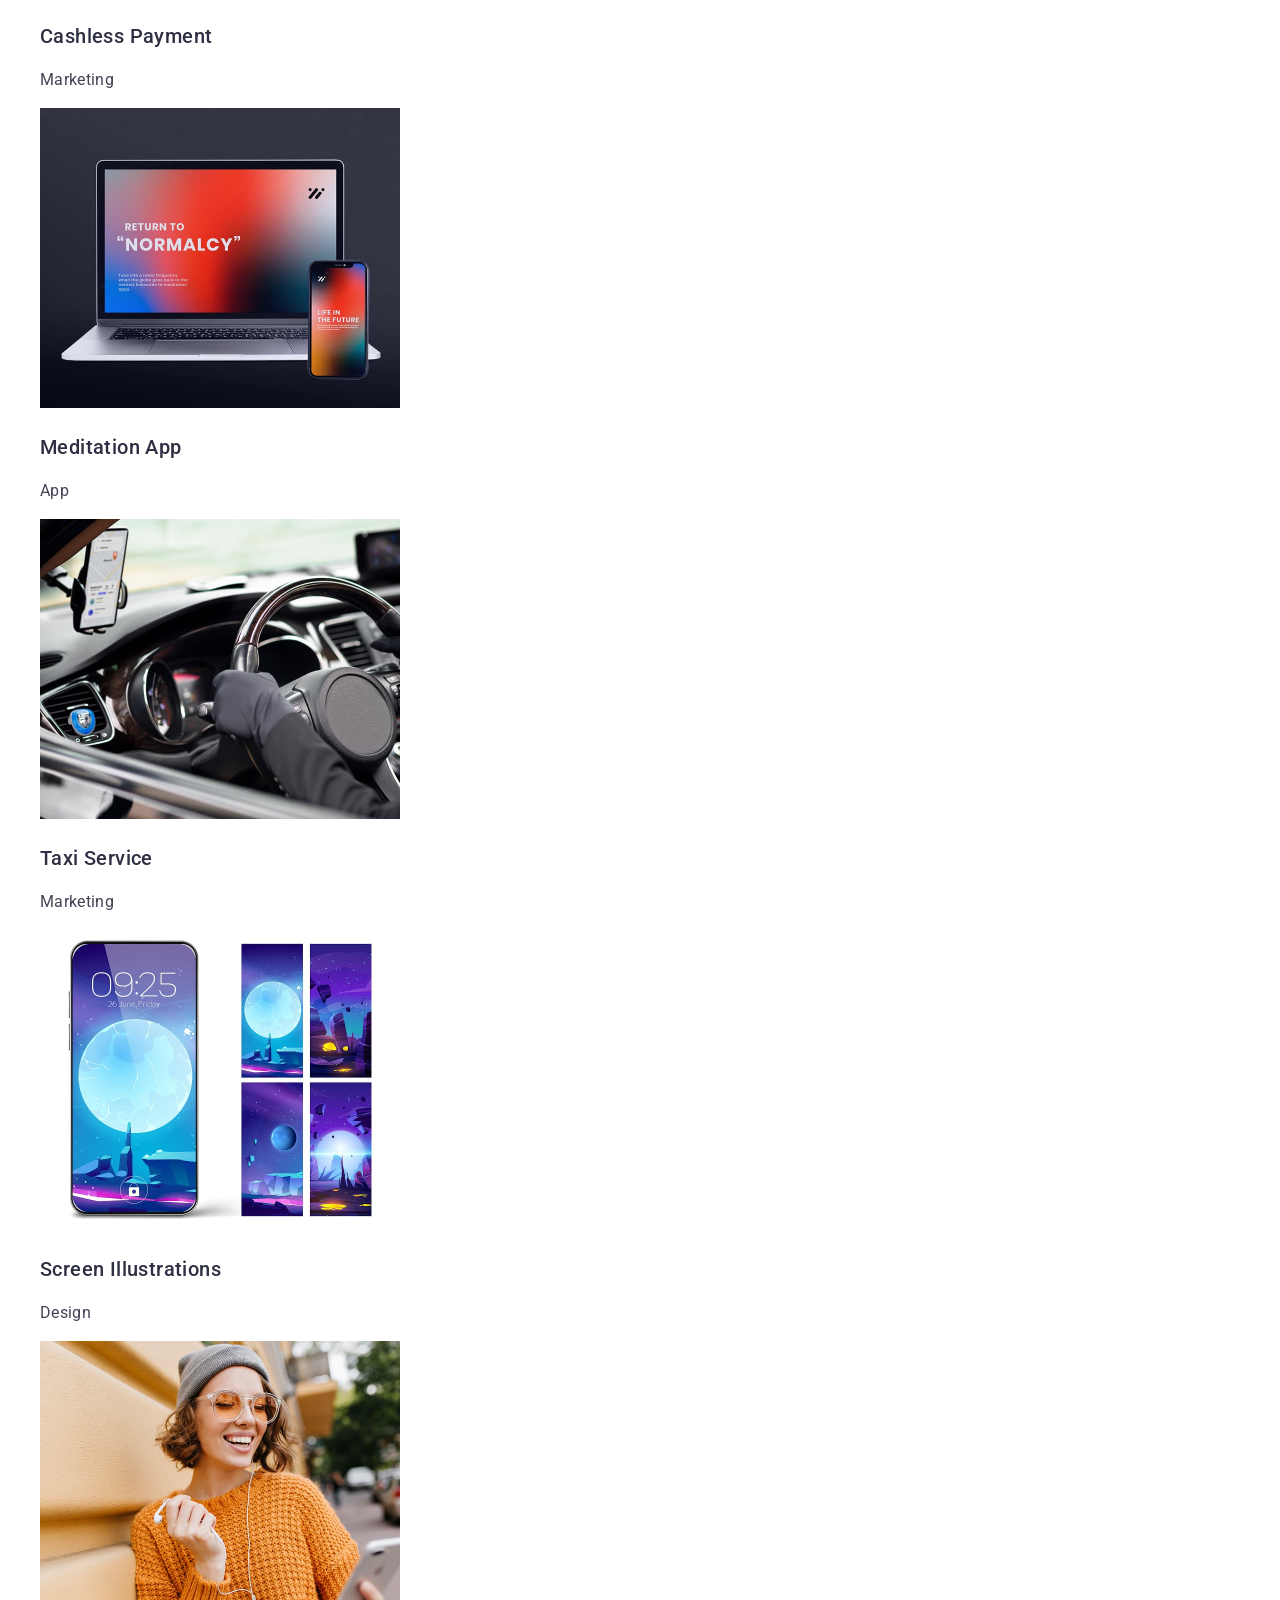
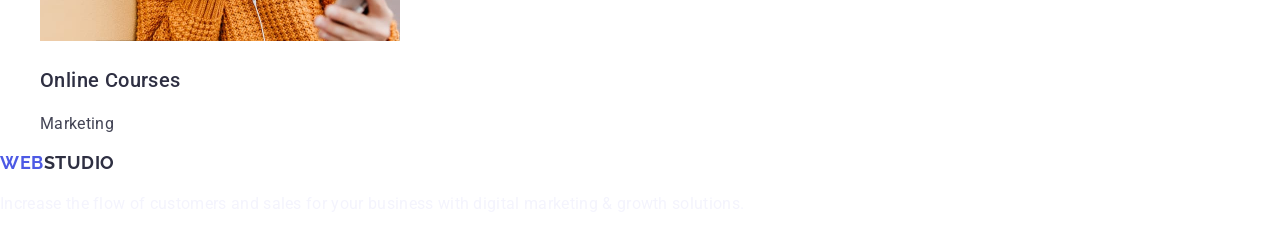
==== commit d6aec2e9: "Add іprojects & styles.css (ver. 1.01) 1. Add section Projects in index.html 2. Add all styles in st" ====
--- a/index.html
+++ b/index.html
@@ -6,32 +6,49 @@
     <meta charset="UTF-8" />
     <meta name="viewport" content="width=device-width, initial-scale=1.0" />
     <title>WebStudio</title>
+    <!-- Підключення шрифтів (crossorigin - для безпечної загрузки) -->
+    <link rel="preconnect" href="https://fonts.googleapis.com" />
+    <link rel="preconnect" href="https://fonts.gstatic.com" crossorigin />
+    <link
+      href="https://fonts.googleapis.com/css2?family=Raleway:wght@700&family=Roboto:wght@400;500;700&display=swap"
+      rel="stylesheet"
+    />
+
+    <!-- Спочатку підключаємо нормалізатор стилів -->
+    <link
+      rel="stylesheet"
+      href="https://cdnjs.cloudflare.com/ajax/libs/modern-normalize/3.0.1/modern-normalize.min.css"
+    />
+    <!-- Підключаємо стилі сайту -->
+    <link rel="stylesheet" href="./css/styles.css" />
   </head>
-  <body>
+  <body class="page">
     <!-- Верхня лінія сайту -->
     <!-- Top line of the site -->
-    <header>
+    <header class="page-header">
       <!-- Навігація – це посилання на інші сторінки -->
       <!-- Navigation is links to other pages -->
-      <nav>
+      <nav class="nav">
         <!-- Посилання - На основну сторінку сайту -->
         <!-- Link - To the main page of the site -->
-        <a href="./index.html">WebStudio</a>
-
-        <ul>
-          <li><a href="">Studio</a></li>
-          <li><a href="">Portfolio</a></li>
-          <li><a href="">Contacts</a></li>
+        <a href="./index.html" class="link logo"
+          ><span class="logo-start">Web</span>Studio</a
+        >
+
+        <ul class="list">
+          <li><a href="#" class="link">Studio</a></li>
+          <li><a href="#" class="link">Portfolio</a></li>
+          <li><a href="#" class="link">Contacts</a></li>
         </ul>
       </nav>
 
-      <address>
-        <ul>
+      <address class="address">
+        <ul class="list">
           <li>
-            <a href="mailto:info@devstudio.com">info@devstudio.com</a>
+            <a href="mailto:info@devstudio.com"  class="email link">info@devstudio.com</a>
           </li>
           <li>
-            <a href="tel:+110001111111">+11 (000) 111-11-11</a>
+            <a href="tel:+110001111111" class="phone link">+11 (000) 111-11-11</a>
           </li>
         </ul>
       </address>
@@ -40,40 +57,44 @@
     <main>
       <!-- Секція - Понукання до дії -->
       <!-- Section - Call to action -->
-      <section>
-        <h1>Effective Solutions for Your Business</h1>
-        <button type="button">Order Service</button>
+      <section class="hero">
+        <h1 class="hero-title">Effective Solutions for Your Business</h1>
+        <button type="button" class="hero-button">Order Service</button>
       </section>
 
       <!-- Переваги -->
-      <!-- Advantage-->
-      <section>
-        <h2>Advantage</h2>
-        <ul>
-          <li>
-            <h3>Strategy</h3>
-            <p>
+      <!-- Features -->
+      <section class="section feature">
+        <h2 class="title">Features</h2>
+        <ul class="feature-list">
+          <!-- feature - 1 -->
+          <li class="feature-item">
+            <h3 class="feature-title">Strategy</h3>
+            <p class="feature-text">
               Our goal is to identify the business problem to walk away with the
               perfect and creative solution.
             </p>
           </li>
-          <li>
-            <h3>Punctuality</h3>
-            <p>
+          <!-- feature - 2 -->
+          <li class="feature-item">
+            <h3 class="feature-title">Punctuality</h3>
+            <p class="feature-text">
               Bring the key message to the brand's audience for the best price
               within the shortest possible time.
             </p>
           </li>
-          <li>
-            <h3>Diligence</h3>
-            <p>
+          <!-- feature - 3 -->
+          <li class="feature-item">
+            <h3 class="feature-title">Diligence</h3>
+            <p class="feature-text">
               Research and confirm brands with the strongest digital growth
               opportunities and minimize risk.
             </p>
           </li>
-          <li>
-            <h3>Technologies</h3>
-            <p>
+          <!-- feature - 4 -->
+          <li class="feature-item">
+            <h3 class="feature-title">Technologies</h3>
+            <p class="feature-text">
               Design practice focused on digital experiences. We bring forth a
               deep passion for problem-solving.
             </p>
@@ -81,54 +102,128 @@
         </ul>
       </section>
 
-      <!-- Наша команда-->
-      <!-- Our Team< -->
-      <section>
-        <h2>Our Team</h2>
-        <ul>
+      <!-- Наша команда -->
+      <!-- Our Team -->
+      <section class="section team">
+        <h2 class="title">Our Team</h2>
+        <ul class="card-list">
           <!-- team card 1 -->
-          <li>
-            <img
+          <li class="card-item">
+            <img class="card-img"
               src="./images/teamcard-1.jpg"
               alt="Photo Mark Guerrero"
               width="264"
               height="260"
             />
-            <h3>Mark Guerrero</h3>
-            <p>Product Designer</p>
+            <h3 class="card-name">Mark Guerrero</h3>
+            <p class="card-position">Product Designer</p>
           </li>
           <!-- team card 2 -->
-          <li>
-            <img
+          <li class="card-item">
+            <img class="card-img"
               src="./images/teamcard-2.jpg"
               alt="Photo Tom Ford"
               width="264"
               height="260"
             />
-            <h3>Tom Ford</h3>
-            <p>Frontend Developer</p>
+            <h3 class="card-name">Tom Ford</h3>
+            <p class="card-position">Frontend Developer</p>
           </li>
           <!-- team card 3 -->
-          <li>
-            <img
+          <li class="card-item">
+            <img class="card-img"
               src="./images/teamcard-3.jpg"
               alt="Photo Camila Garcia"
               width="264"
               height="260"
             />
-            <h3>Camila Garcia</h3>
-            <p>Marketing</p>
+            <h3 class="card-name">Camila Garcia</h3>
+            <p class="card-position">Marketing</p>
           </li>
           <!-- team card 4 -->
-          <li>
-            <img
+          <li class="card-item">
+            <img class="card-img"
               src="./images/teamcard-4.jpg"
               alt="Photo Daniel Wilson"
               width="264"
               height="260"
             />
-            <h3>Daniel Wilson</h3>
-            <p>UI Designer</p>
+            <h3 class="card-name">Daniel Wilson</h3>
+            <p class="card-position">UI Designer</p>
+          </li>
+        </ul>
+      </section>
+
+      <!-- Наше портфоліо -->
+      <!-- Our Portfolio -->
+      <section class="section portfolio">
+        <h2 class="title">Our Portfolio</h2>
+        <ul class="project-list">
+          <!-- Project - 1 -->
+          <li class="project-item">
+            <img class="project-img"
+              src="./images/project-1.jpg"
+              alt="Project Banking App"
+              width="360"
+              height="300"
+            />
+            <h3 class="project-title">Banking App</h3>
+            <p class="project-type">App</p>
+          </li>
+          <!-- Project - 2 -->
+          <li class="project-item">
+            <img class="project-img"
+              src="./images/project-2.jpg"
+              alt="Project Cashless Payment"
+              width="360"
+              height="300"
+            />
+            <h3 class="project-title">Cashless Payment</h3>
+            <p class="project-type">Marketing</p>
+          </li>
+          <!-- Project - 3 -->
+          <li class="project-item">
+            <img class="project-img"
+              src="./images/project-3.jpg"
+              alt="Project Meditation App"
+              width="360"
+              height="300"
+            />
+            <h3 class="project-title">Meditation App</h3>
+            <p class="project-type">App</p>
+          </li>
+          <!-- Project - 4 -->
+          <li class="project-item">
+            <img class="project-img"
+              src="./images/project-4.jpg"
+              alt="Project Taxi Service"
+              width="360"
+              height="300"
+            />
+            <h3 class="project-title">Taxi Service</h3>
+            <p class="project-type">Marketing</p>
+          </li>
+          <!-- Project - 5 -->
+          <li class="project-item">
+            <img class="project-img"
+              src="./images/project-5.jpg"
+              alt="Project Screen Illustrations"
+              width="360"
+              height="300"
+            />
+            <h3 class="project-title">Screen Illustrations</h3>
+            <p class="project-type">Design</p>
+          </li>
+          <!-- Project - 6 -->
+          <li class="project-item">
+            <img class="project-img"
+              src="./images/project-6.jpg"
+              alt="Project Online Courses"
+              width="360"
+              height="300"
+            />
+            <h3 class="project-title">Online Courses</h3>
+            <p class="project-type">Marketing</p>
           </li>
         </ul>
       </section>
@@ -136,11 +231,13 @@
 
     <!-- Футер -->
     <!-- footer -->
-    <footer>
-      <!-- Посилання - На основну сторінку сайту -->
-      <!-- Link - To the main page of the site -->
-      <a href="./index.html">WebStudio</a>
-      <p>
+    <footer class="page-footer">
+        <!-- Посилання - На основну сторінку сайту -->
+        <!-- Link - To the main page of the site -->
+        <a href="./index.html" class="link logo"
+          ><span class="logo-start">Web</span>Studio</a
+        >
+      <p class="text-footer">
         Increase the flow of customers and sales for your business with digital
         marketing & growth solutions.
       </p>
--- a/css/styles.css
+++ b/css/styles.css
@@ -0,0 +1,247 @@
+/* Main styles */
+:root {
+  /* Шрифти */
+  --font-family: 'Roboto', sans-serif;
+  --second-family: 'Raleway', sans-serif;
+
+  /* Кольори */
+  --iris: #4d5ae5;
+  --ocean: #404bbf;
+  --navy-blue: #2e2f42;
+  --green: #31d0aa;
+  --slate: #434455;
+  --light-slate: #8e8f99;
+  --cornflower: #e7e9fc;
+  --cloud: #f4f4fd;
+  --navy-blue-modal: rgba(46, 47, 66, 0.4);
+  --grey: rgba(46, 47, 66, 0.7);
+  --white: #fff;
+  --dairy: #fcfcfc;
+}
+
+/* Глобальні стилі */
+body {
+  font-family: 'Roboto', sans-serif;
+  font-size: 16px;
+  /* Інтерліньяж - міжрядковий інтервал */
+  line-height: 1.5;
+  /* Шнтервал між символами */
+  letter-spacing: 0.02em;
+  /* Колір основного тексту - стиль  slate  */
+  color: #434455;
+  background-color: #ffffff;
+  /* Включаємо всі поля і межі в склад блоку */
+  box-sizing: border-box;
+}
+
+ul,
+ol {
+  /* Скидання дефолтних маркерів для списків */
+  list-style-type: none;
+}
+
+a {
+  /* Скидання дефолтного підкреслення для посилань */
+  text-decoration: none;
+}
+
+/* Хедер сторінки - page-header */
+.page-header {}
+
+
+/* Клас для всього логотипу */
+.logo {
+  /* Перевід тексту в верхній регістр */
+  text-transform: uppercase;
+  font-family: 'Raleway', sans-serif;
+  font-weight: 700;
+  font-size: 18px;
+  line-height: 1.16667;
+  letter-spacing: 0.03em;
+  /* Колір тексту - стиль  navy-blue  */
+  color: #2e2f42;
+}
+
+/* Клас для першої частини логотипу */
+.logo-start {
+  /* Колір тексту - стиль  iris  */
+  color: #4d5ae5;
+}
+
+.menu a {
+  font-weight: 500;
+  /* Колір тексту посилань - стиль  navy-blue  */
+  color: #2e2f42;
+}
+
+.address .link {
+  /* Скидаємо дефолтне значення для стилю - курсив */
+  font-style: normal;
+  font-weight: 400;
+  font-size: 16px;
+  /* Колір тексту посилань - стиль  slate  */
+  color: #434455;
+}
+
+.address .link:hover,
+.address .link:focus {
+  /* Колір - стиль  ocean  */
+  color: #404bbf;
+}
+
+
+/* Cекція  hero  */
+.hero {
+  /* Колір - стиль  navy-blue  */
+  background-color: #2e2f42;
+}
+
+/* Заголовок */
+.hero-title {
+  /* Текст - стиль Header 1 */
+  font-weight: 700;
+  font-size: 56px;
+  line-height: 1.07143;
+  letter-spacing: 0.02em;
+  text-align: center;
+  /* Колір - стиль  white  */
+  color: #ffffff;
+}
+
+/* Кнопка */
+.hero-button {
+  /* Радіус кутів */
+  border-radius: 4px;
+  /* Внутрішні відступи */
+  padding: 16px 32px;
+  /* Розміри кнопки */
+  width: 169px;
+  height: 56px;
+  /* Тінь кнопки */
+  box-shadow: 0 4px 4px 0 rgba(0, 0, 0, 0.15);
+
+  /* Шрифт тексту кнопки */
+  font-weight: 500;
+  font-size: 16px;
+  letter-spacing: 0.04em;
+
+  /* Колір тексту  - стиль  white  */
+  color: #ffffff;
+  /* Колір - стиль  iris  */
+  background-color: #4d5ae5;
+}
+
+.hero-button:hover {
+  cursor: pointer;
+    /* Колір - стиль  ocean  */
+  background-color: #404bbf;
+}
+
+/* Стилі для всіх секцій */
+.section {
+
+}
+
+/* Заголовки секцій - клас Header 2 */
+.section .title {
+  font-weight: 700;
+  font-size: 36px;
+  line-height: 1.11111;
+  letter-spacing: 0.02em;
+  text-align: center;
+  /* Колір - стиль  navy-blue  */
+  color: #2e2f42;
+}
+
+
+/* Секція  Features  */
+.feature-list {
+
+}
+
+.feature-item {
+
+}
+
+/* Підзаголовки секцій */
+.feature-title {
+  /* Текстовий стиль - Header 3 */
+  font-weight: 500;
+  font-size: 20px;
+  line-height: 1.2;
+  letter-spacing: 0.02em;
+  /* Колір  - стиль  navy-blue  */
+  color: #2e2f42;
+}
+
+.feature-text {
+
+}
+
+
+/* Секція  Our Team  */
+.card-list {
+
+}
+
+.card-item {
+
+}
+
+.card-img {
+
+}
+
+.card-name {
+  /* Текстовий стиль - Header 3 */
+  font-weight: 500;
+  font-size: 20px;
+  line-height: 1.2;
+  letter-spacing: 0.02em;
+  text-align: center;
+  /* Колір - стиль  navy-blue  */
+  color: #2e2f42;
+}
+
+.card-position {
+  text-align: center;
+}
+
+
+/* Секція  Our Portfolio  */
+.project-list {
+
+}
+
+.project-item {
+
+}
+
+.project-img {
+
+}
+
+.project-title {
+    /* Текстовий стиль - Header 3 */
+  font-weight: 500;
+  font-size: 20px;
+  line-height: 1.2;
+  letter-spacing: 0.02em;
+  /* text-align: center; */
+  /* Колір - стиль  navy-blue  */
+  color: #2e2f42;
+}
+
+.project-type {}
+
+/* Футер сторінки - page-footer */
+.page-footer {
+  /* Колір   - стиль  navy-blue  */
+  border-color: #2e2f42;
+}
+
+.text-footer {
+  /* Колір   - стиль  cloud  */
+  color: #f4f4fd;
+}
+
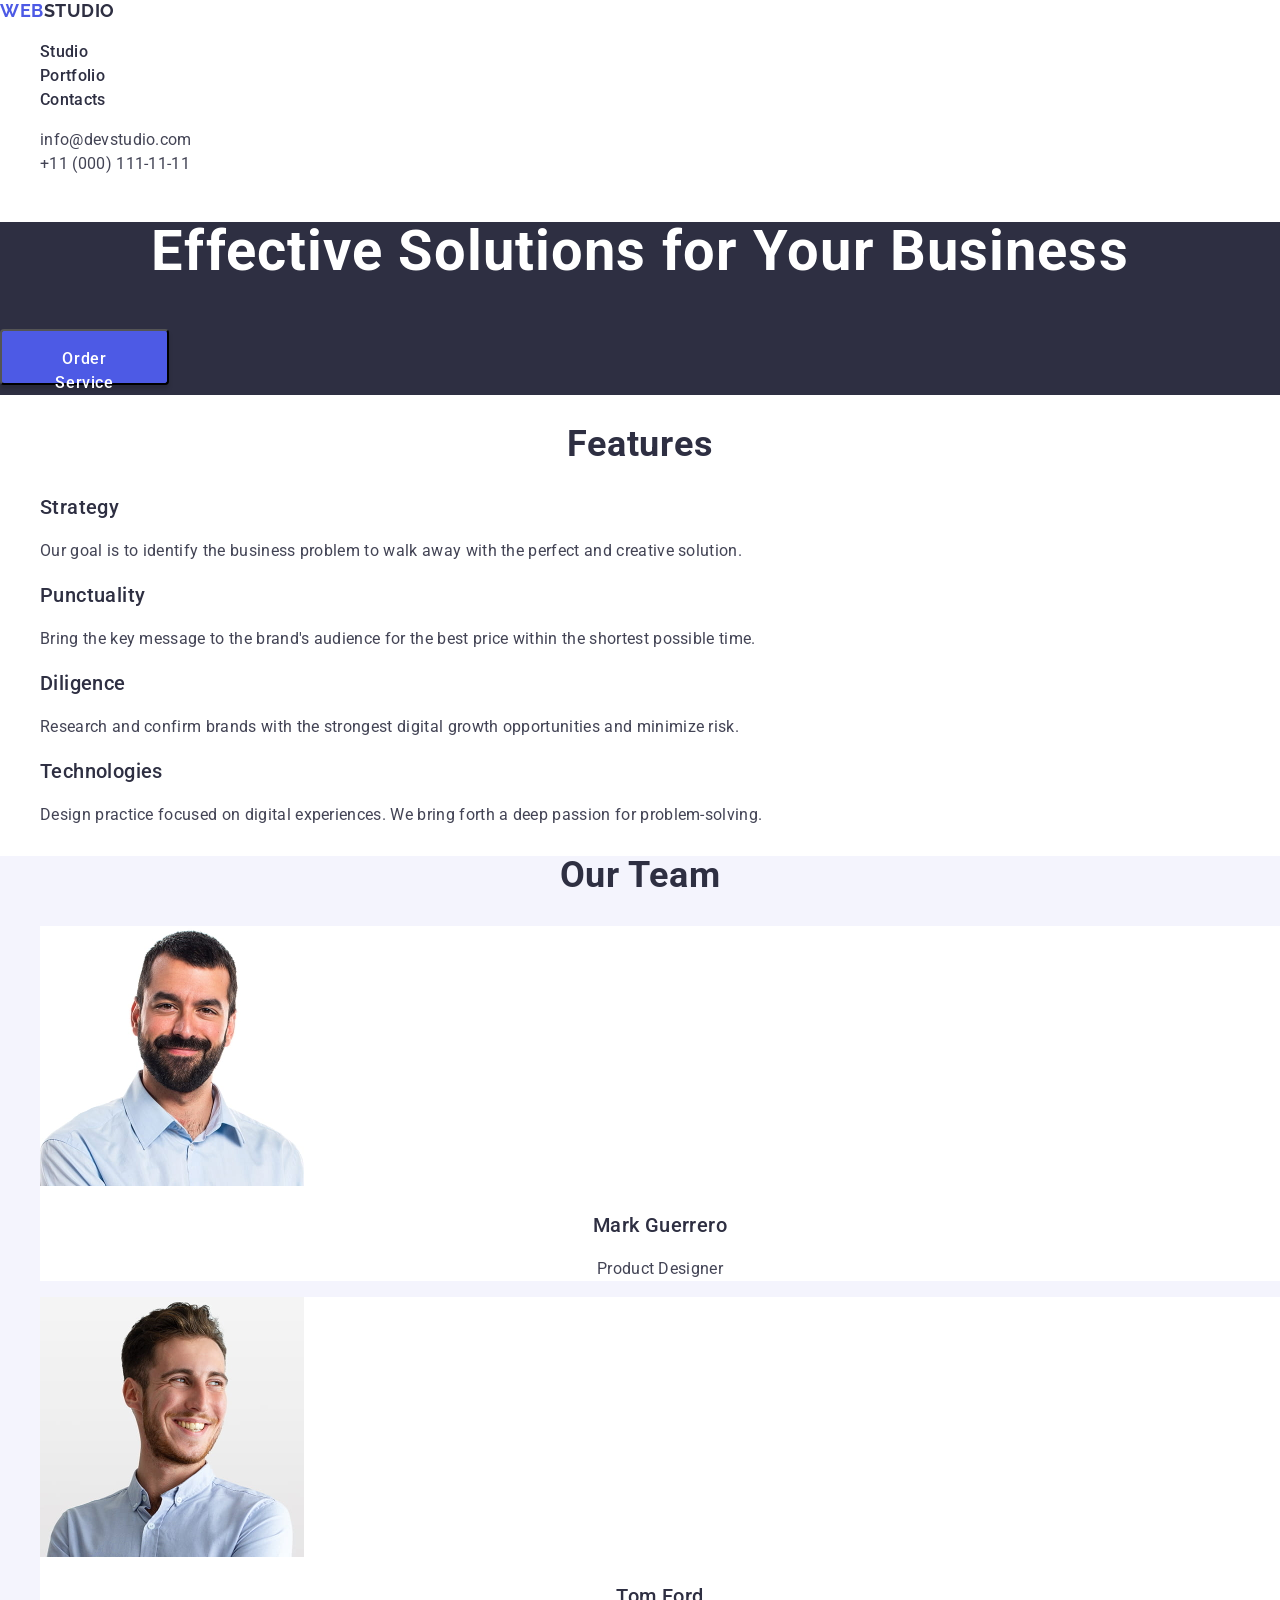
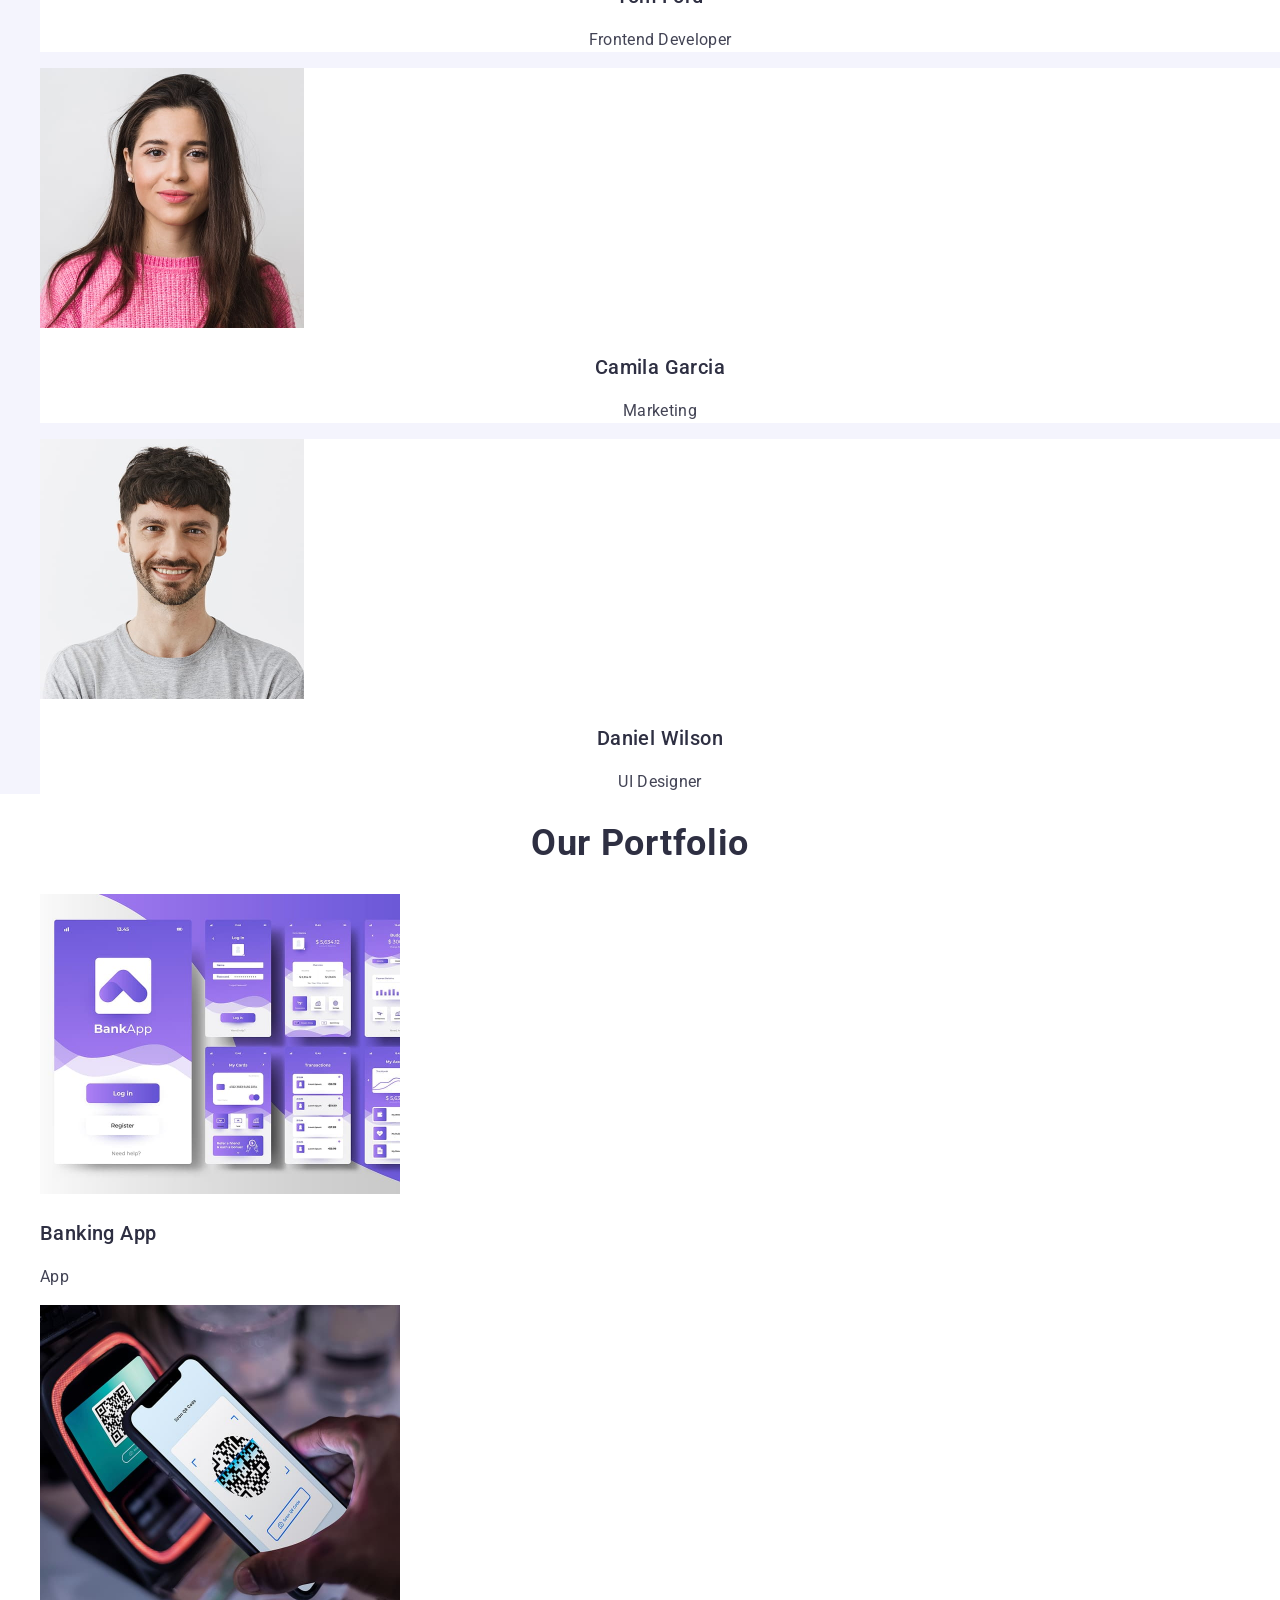
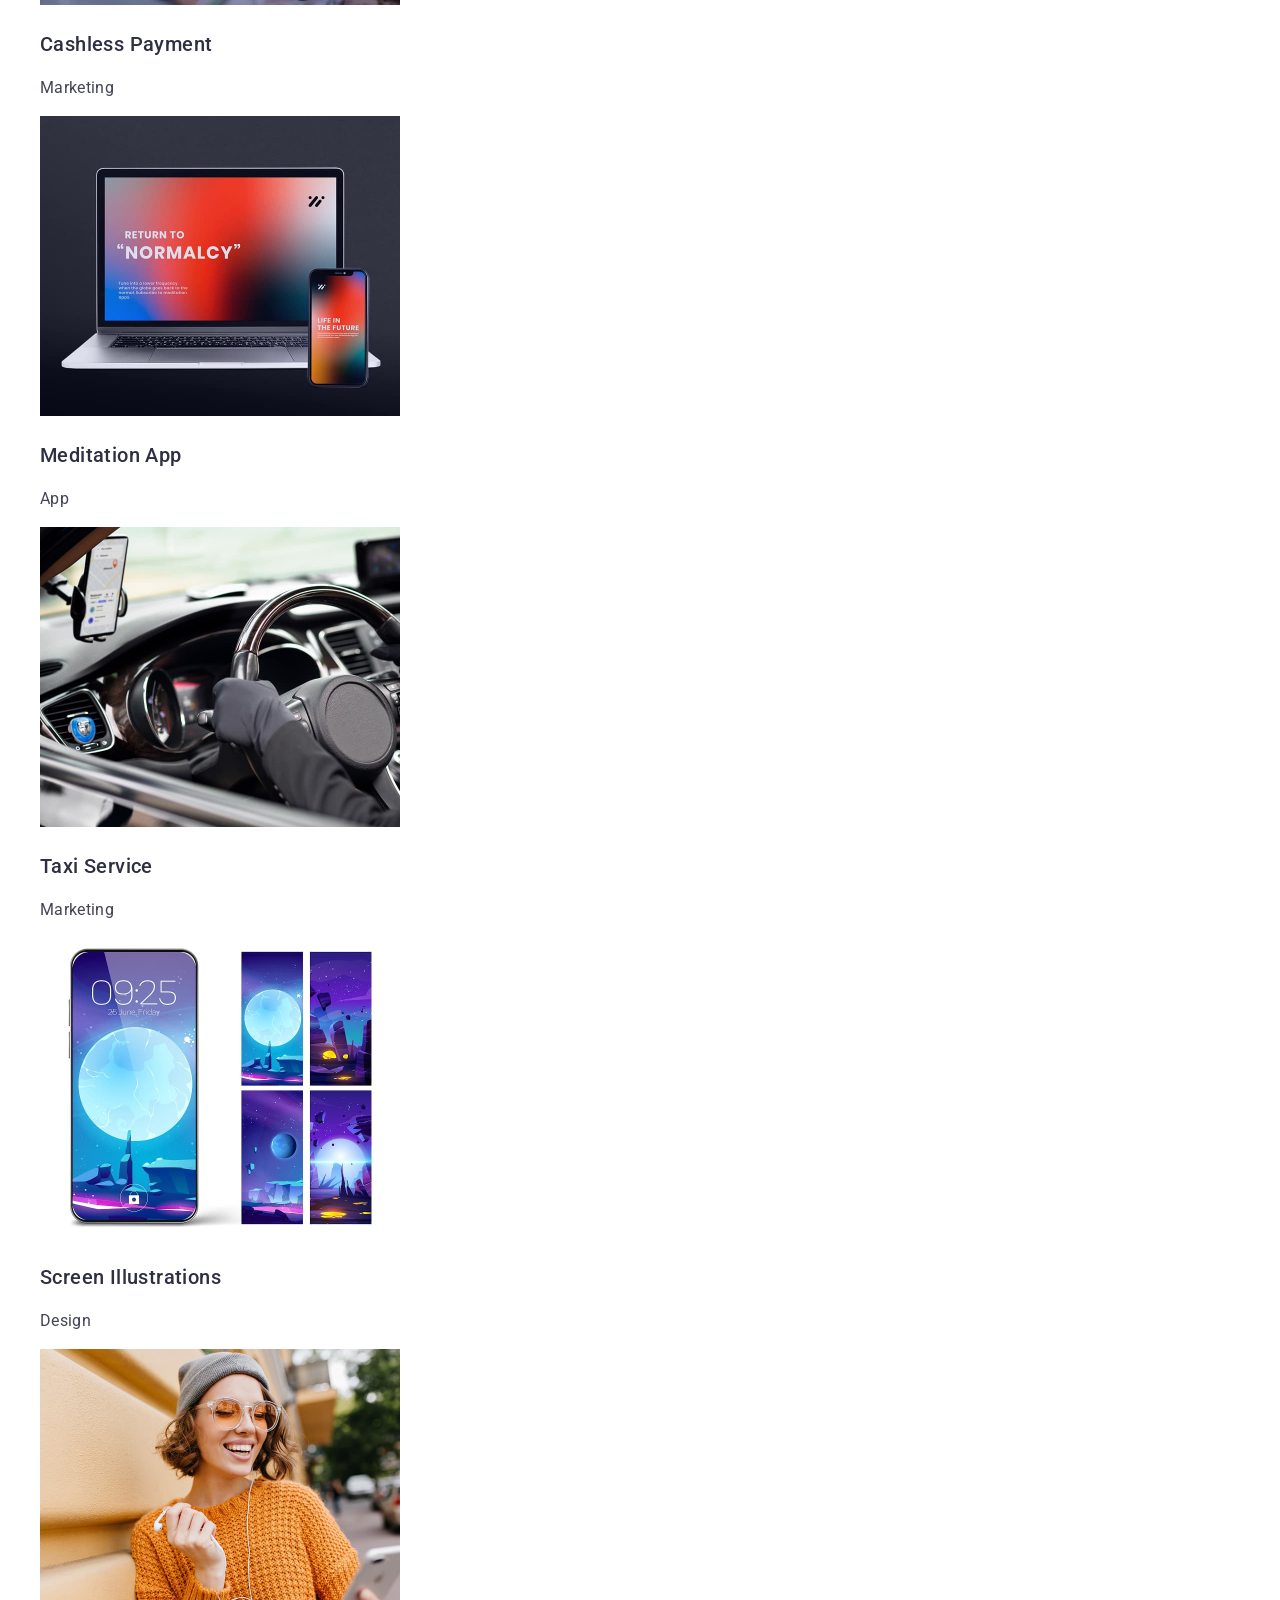
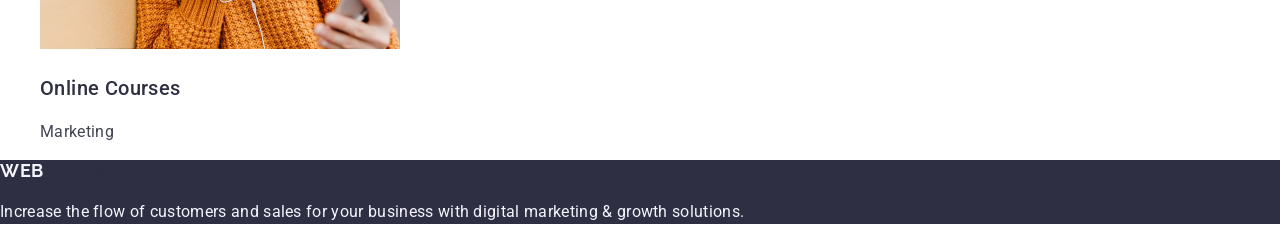
==== commit fe8ea1ab: "03 - Edit file style.css (after 1 autocheck) 1. Add colors 2. Edit logo (html&css)" ====
--- a/index.html
+++ b/index.html
@@ -32,13 +32,13 @@
         <!-- Посилання - На основну сторінку сайту -->
         <!-- Link - To the main page of the site -->
         <a href="./index.html" class="link logo"
-          ><span class="logo-start">Web</span>Studio</a
+          >Web<span class="logo-end">Studio</span></a
         >
 
-        <ul class="list">
-          <li><a href="#" class="link">Studio</a></li>
-          <li><a href="#" class="link">Portfolio</a></li>
-          <li><a href="#" class="link">Contacts</a></li>
+        <ul class="main-menu">
+          <li><a href="./index.html" class="menu current">Studio</a></li>
+          <li><a href="" class="menu">Portfolio</a></li>
+          <li><a href="" class="menu">Contacts</a></li>
         </ul>
       </nav>
 
@@ -235,7 +235,7 @@
         <!-- Посилання - На основну сторінку сайту -->
         <!-- Link - To the main page of the site -->
         <a href="./index.html" class="link logo"
-          ><span class="logo-start">Web</span>Studio</a
+          >Web<span class="logo-end">Studio</span></a
         >
       <p class="text-footer">
         Increase the flow of customers and sales for your business with digital
--- a/css/styles.css
+++ b/css/styles.css
@@ -31,7 +31,7 @@
   color: #434455;
   background-color: #ffffff;
   /* Включаємо всі поля і межі в склад блоку */
-  box-sizing: border-box;
+  /* box-sizing: border-box; */
 }
 
 ul,
@@ -56,27 +56,38 @@
   font-family: 'Raleway', sans-serif;
   font-weight: 700;
   font-size: 18px;
-  line-height: 1.16667;
+  line-height: 1.17;
   letter-spacing: 0.03em;
-  /* Колір тексту - стиль  navy-blue  */
-  color: #2e2f42;
-}
-
-/* Клас для першої частини логотипу */
-.logo-start {
-  /* Колір тексту - стиль  iris  */
+   /* Колір тексту - стиль  iris  */
   color: #4d5ae5;
 }
 
-.menu a {
-  font-weight: 500;
-  /* Колір тексту посилань - стиль  navy-blue  */
-  color: #2e2f42;
+/* Клас для другої частини логотипу */
+.logo-end {
+    /* Колір тексту - стиль  navy-blue  */
+  color: #2e2f42;
+
+}
+
+.menu {
+  font-weight: 500;
+  /* Колір тексту  - стиль  navy-blue  */
+  color: #2e2f42;
+}
+
+.menu:hover,
+.menu:focus {
+  /* Колір тексту - стиль  ocean  */
+  color: #404bbf;
+}
+
+
+.address {
+    /* Скидаємо дефолтне значення для стилю - курсив */
+  font-style: normal;
 }
 
 .address .link {
-  /* Скидаємо дефолтне значення для стилю - курсив */
-  font-style: normal;
   font-weight: 400;
   font-size: 16px;
   /* Колір тексту посилань - стиль  slate  */
@@ -101,7 +112,7 @@
   /* Текст - стиль Header 1 */
   font-weight: 700;
   font-size: 56px;
-  line-height: 1.07143;
+  line-height: 1.07;
   letter-spacing: 0.02em;
   text-align: center;
   /* Колір - стиль  white  */
@@ -123,30 +134,34 @@
   /* Шрифт тексту кнопки */
   font-weight: 500;
   font-size: 16px;
+  line-height: 1.5 ;
   letter-spacing: 0.04em;
 
   /* Колір тексту  - стиль  white  */
   color: #ffffff;
   /* Колір - стиль  iris  */
   background-color: #4d5ae5;
-}
-
-.hero-button:hover {
+  /* Тип курсора */
   cursor: pointer;
-    /* Колір - стиль  ocean  */
+}
+
+.hero-button:hover,
+.hero-button:focus {
+  /* Колір - стиль  ocean  */
   background-color: #404bbf;
 }
 
 /* Стилі для всіх секцій */
-.section {
-
-}
+.section {}
 
 /* Заголовки секцій - клас Header 2 */
 .section .title {
+  /* Визначення стилю написання тексту */
+  text-transform: capitalize;
+
   font-weight: 700;
   font-size: 36px;
-  line-height: 1.11111;
+  line-height: 1.11;
   letter-spacing: 0.02em;
   text-align: center;
   /* Колір - стиль  navy-blue  */
@@ -155,13 +170,9 @@
 
 
 /* Секція  Features  */
-.feature-list {
-
-}
-
-.feature-item {
-
-}
+.feature-list {}
+
+.feature-item {}
 
 /* Підзаголовки секцій */
 .feature-title {
@@ -178,6 +189,12 @@
 
 }
 
+.section.team {
+  /* Колір  - стиль  cloud  */
+  background-color: #f4f4fd;
+}
+
+
 
 /* Секція  Our Team  */
 .card-list {
@@ -185,7 +202,8 @@
 }
 
 .card-item {
-
+    /* Колір - стиль  white  */
+  background-color: #ffffff;
 }
 
 .card-img {
@@ -237,7 +255,12 @@
 /* Футер сторінки - page-footer */
 .page-footer {
   /* Колір   - стиль  navy-blue  */
-  border-color: #2e2f42;
+  background-color: #2e2f42;
+}
+
+.page-footer .link.logo {
+  /* Колір   - стиль  cloud  */
+  color: #f4f4fd;
 }
 
 .text-footer {
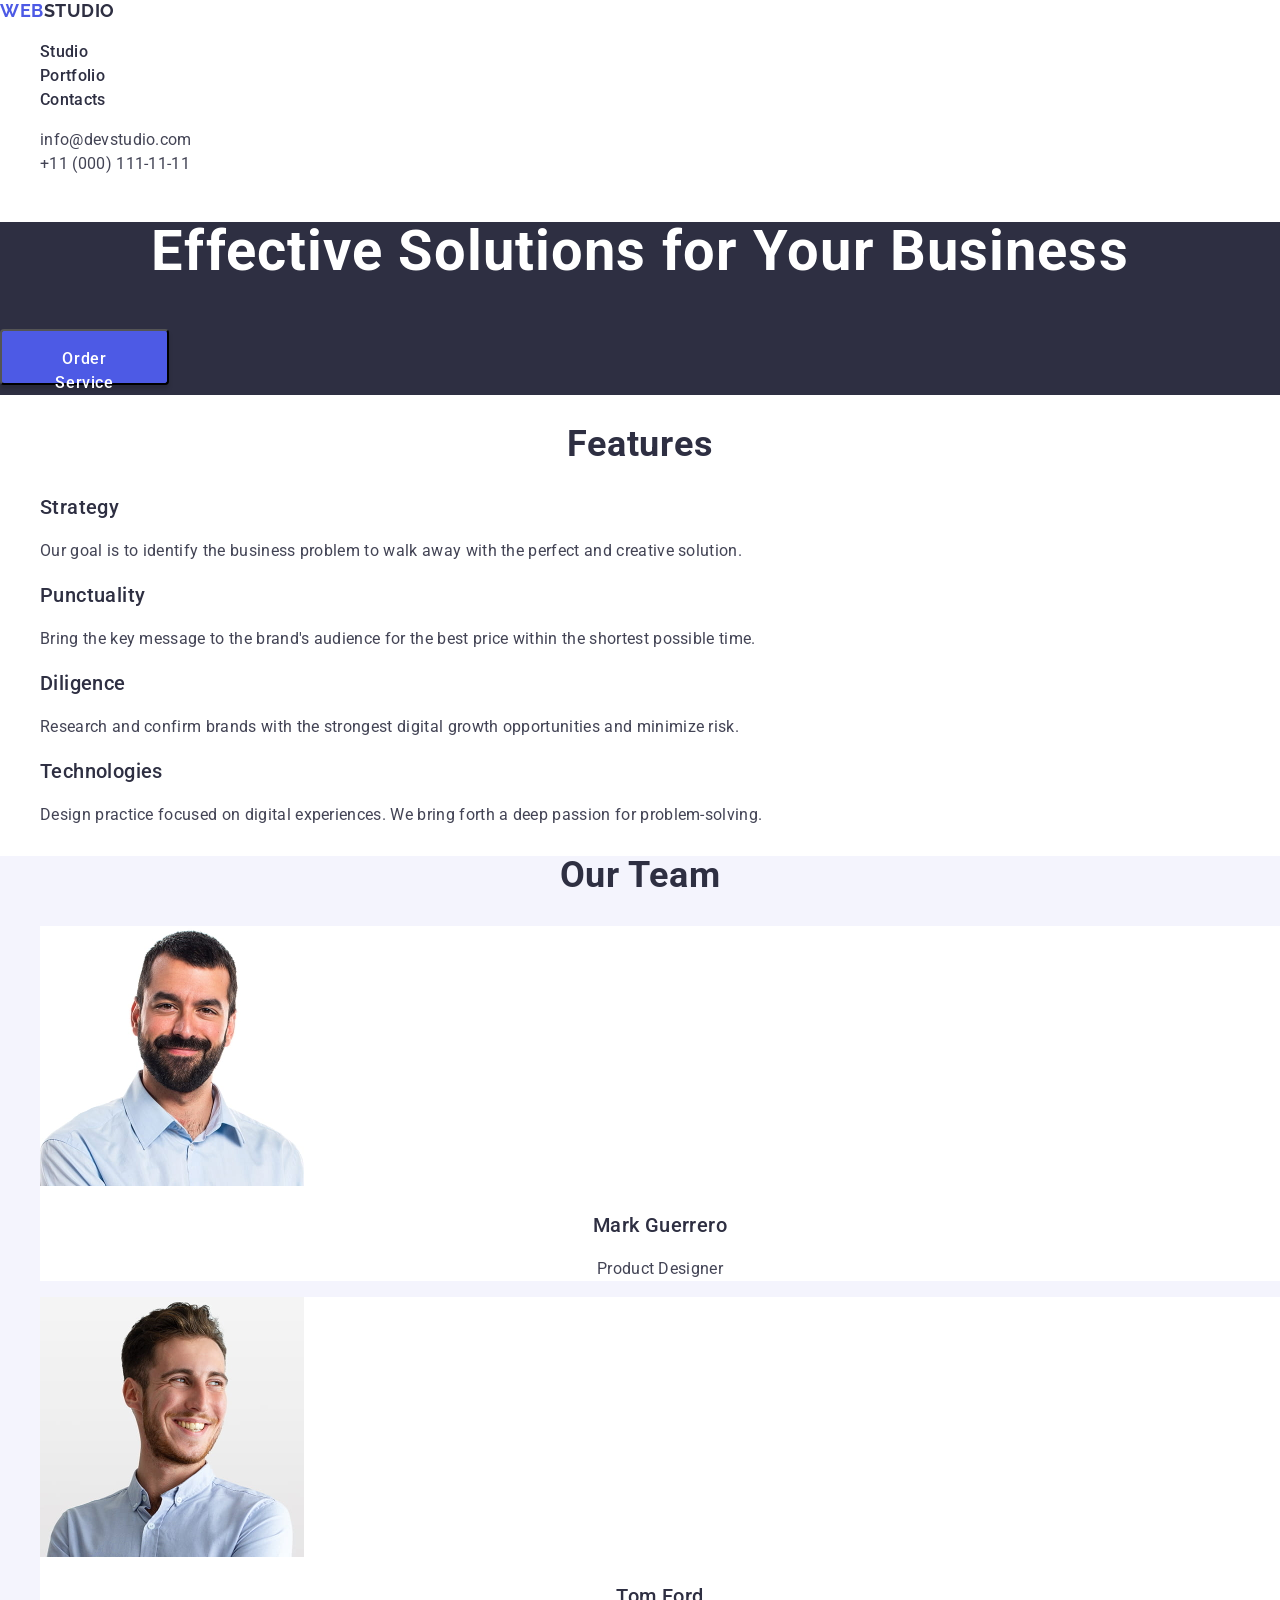
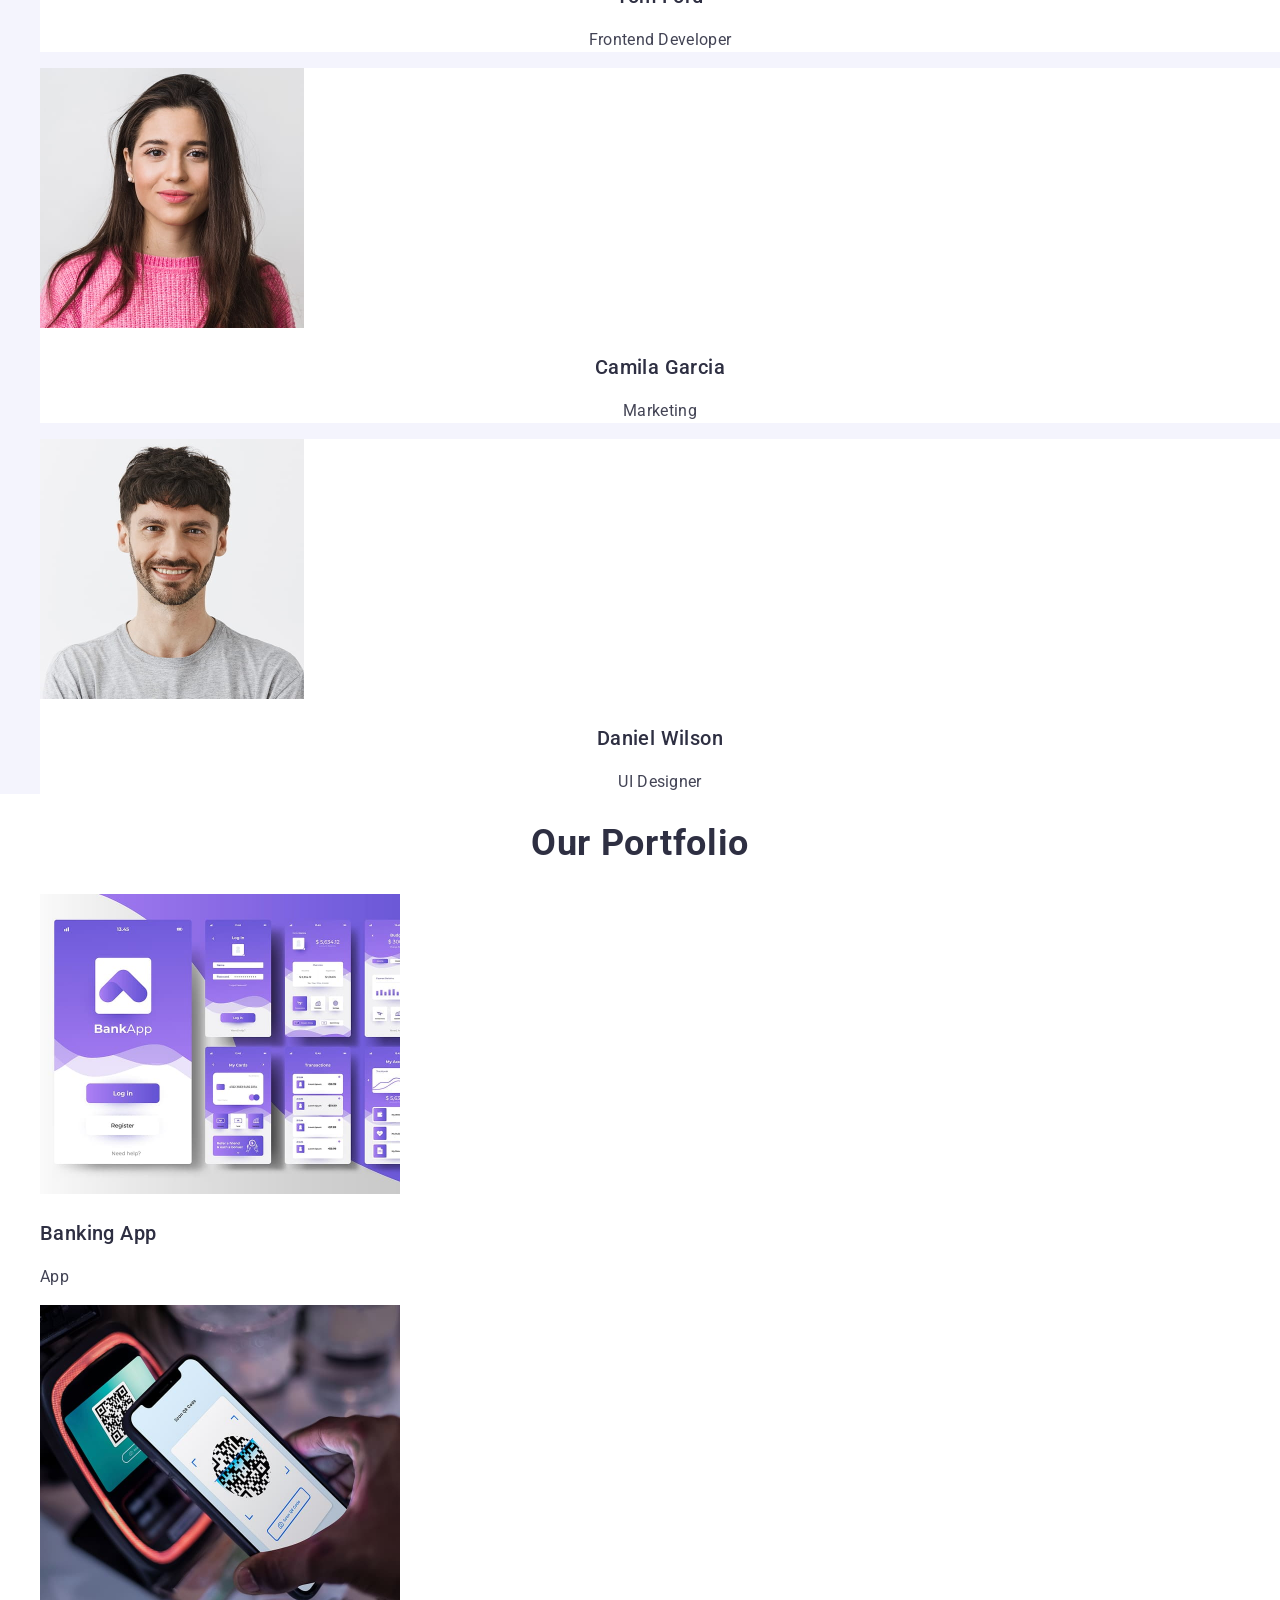
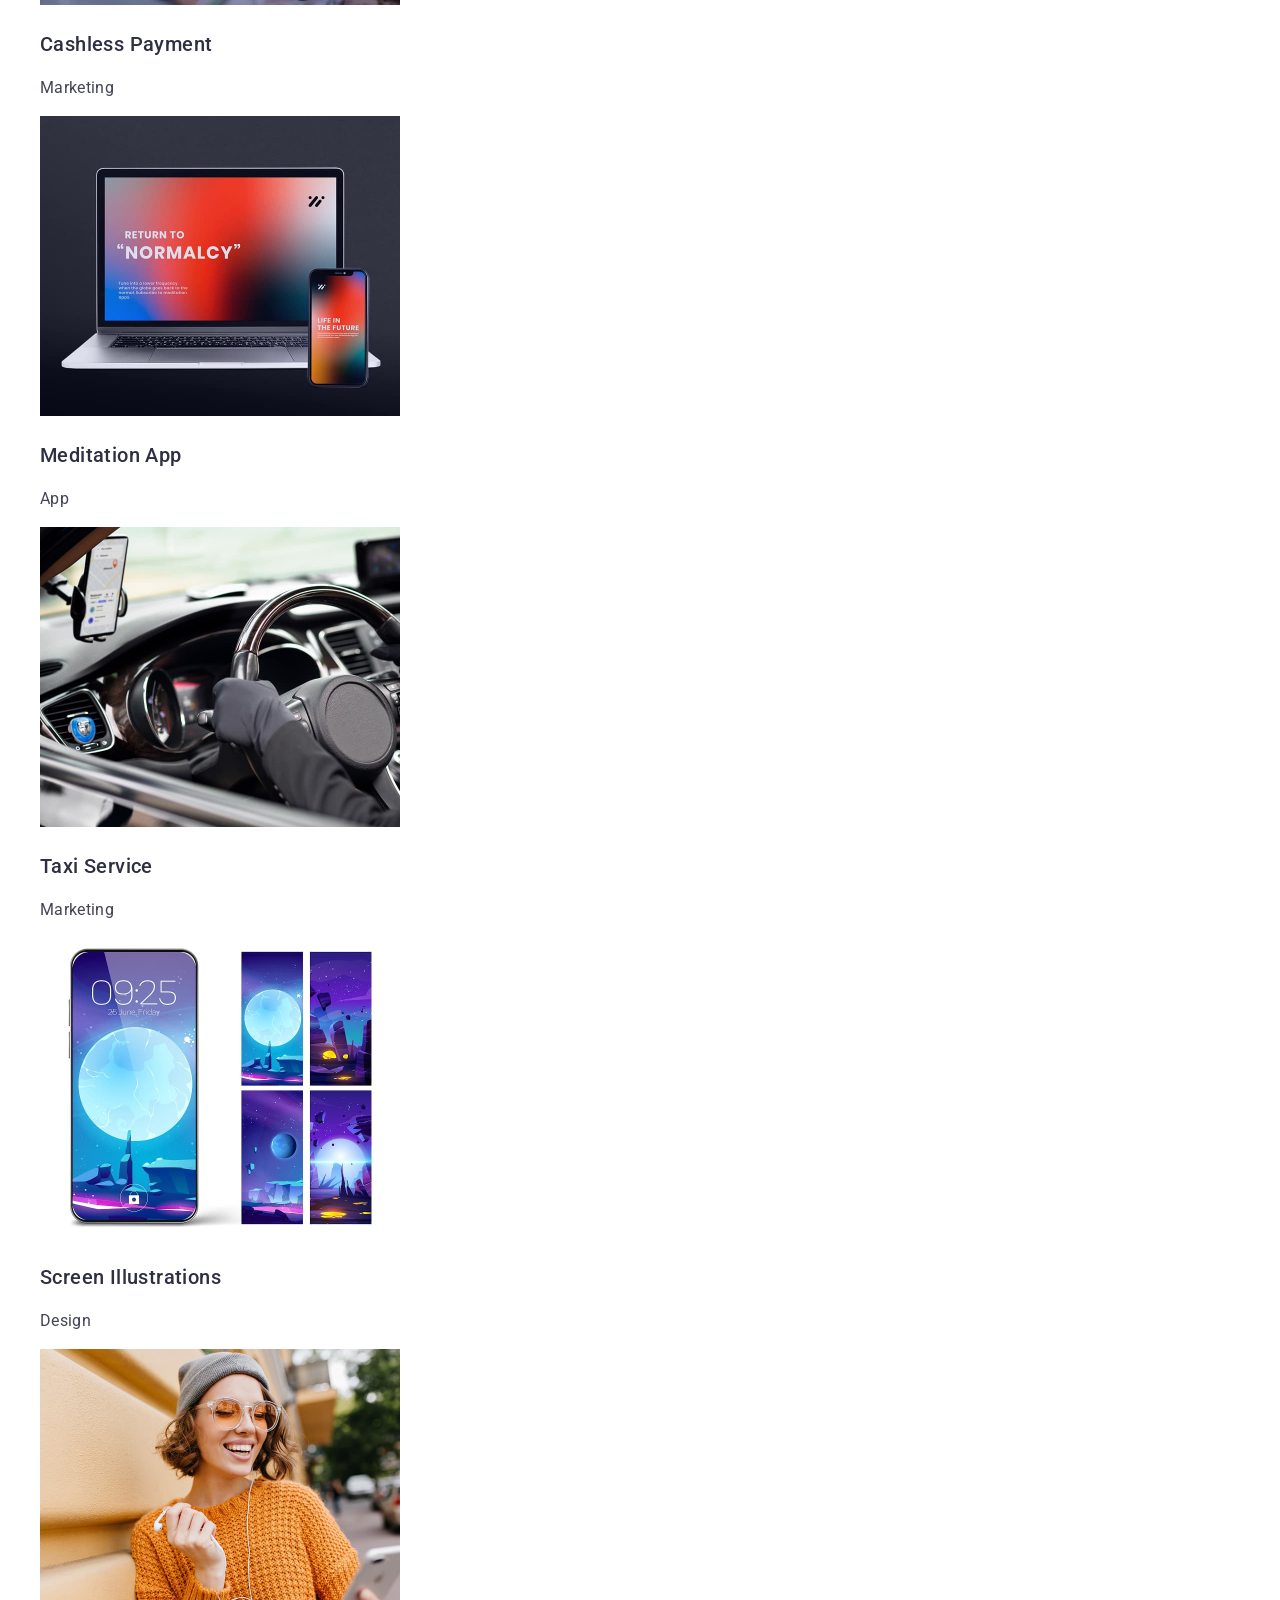
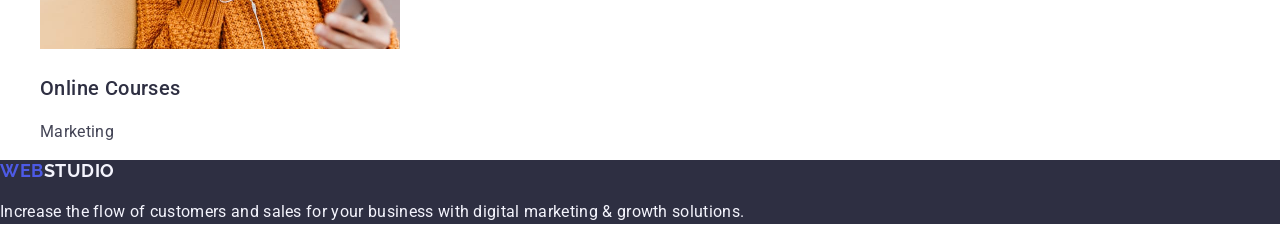
==== commit 800c330a: "04 - Edit file style.css (after 2 autocheck) Update style for logo on page-footer" ====
--- a/index.html
+++ b/index.html
@@ -31,7 +31,7 @@
       <nav class="nav">
         <!-- Посилання - На основну сторінку сайту -->
         <!-- Link - To the main page of the site -->
-        <a href="./index.html" class="link logo"
+        <a href="./index.html" class="logo"
           >Web<span class="logo-end">Studio</span></a
         >
 
@@ -234,7 +234,7 @@
     <footer class="page-footer">
         <!-- Посилання - На основну сторінку сайту -->
         <!-- Link - To the main page of the site -->
-        <a href="./index.html" class="link logo"
+        <a href="./index.html" class="logo"
           >Web<span class="logo-end">Studio</span></a
         >
       <p class="text-footer">
--- a/css/styles.css
+++ b/css/styles.css
@@ -62,11 +62,16 @@
   color: #4d5ae5;
 }
 
-/* Клас для другої частини логотипу */
-.logo-end {
-    /* Колір тексту - стиль  navy-blue  */
-  color: #2e2f42;
-
+/* Клас для другої частини логотипу в хедері */
+.page-header .logo-end {
+  /* Колір тексту - стиль  navy-blue  */
+  color: #2e2f42;
+}
+
+/* Клас для другої частини логотипу в футері */
+.page-footer .logo-end {
+  /* Колір  - стиль  cloud  */
+  color: #f4f4fd;
 }
 
 .menu {
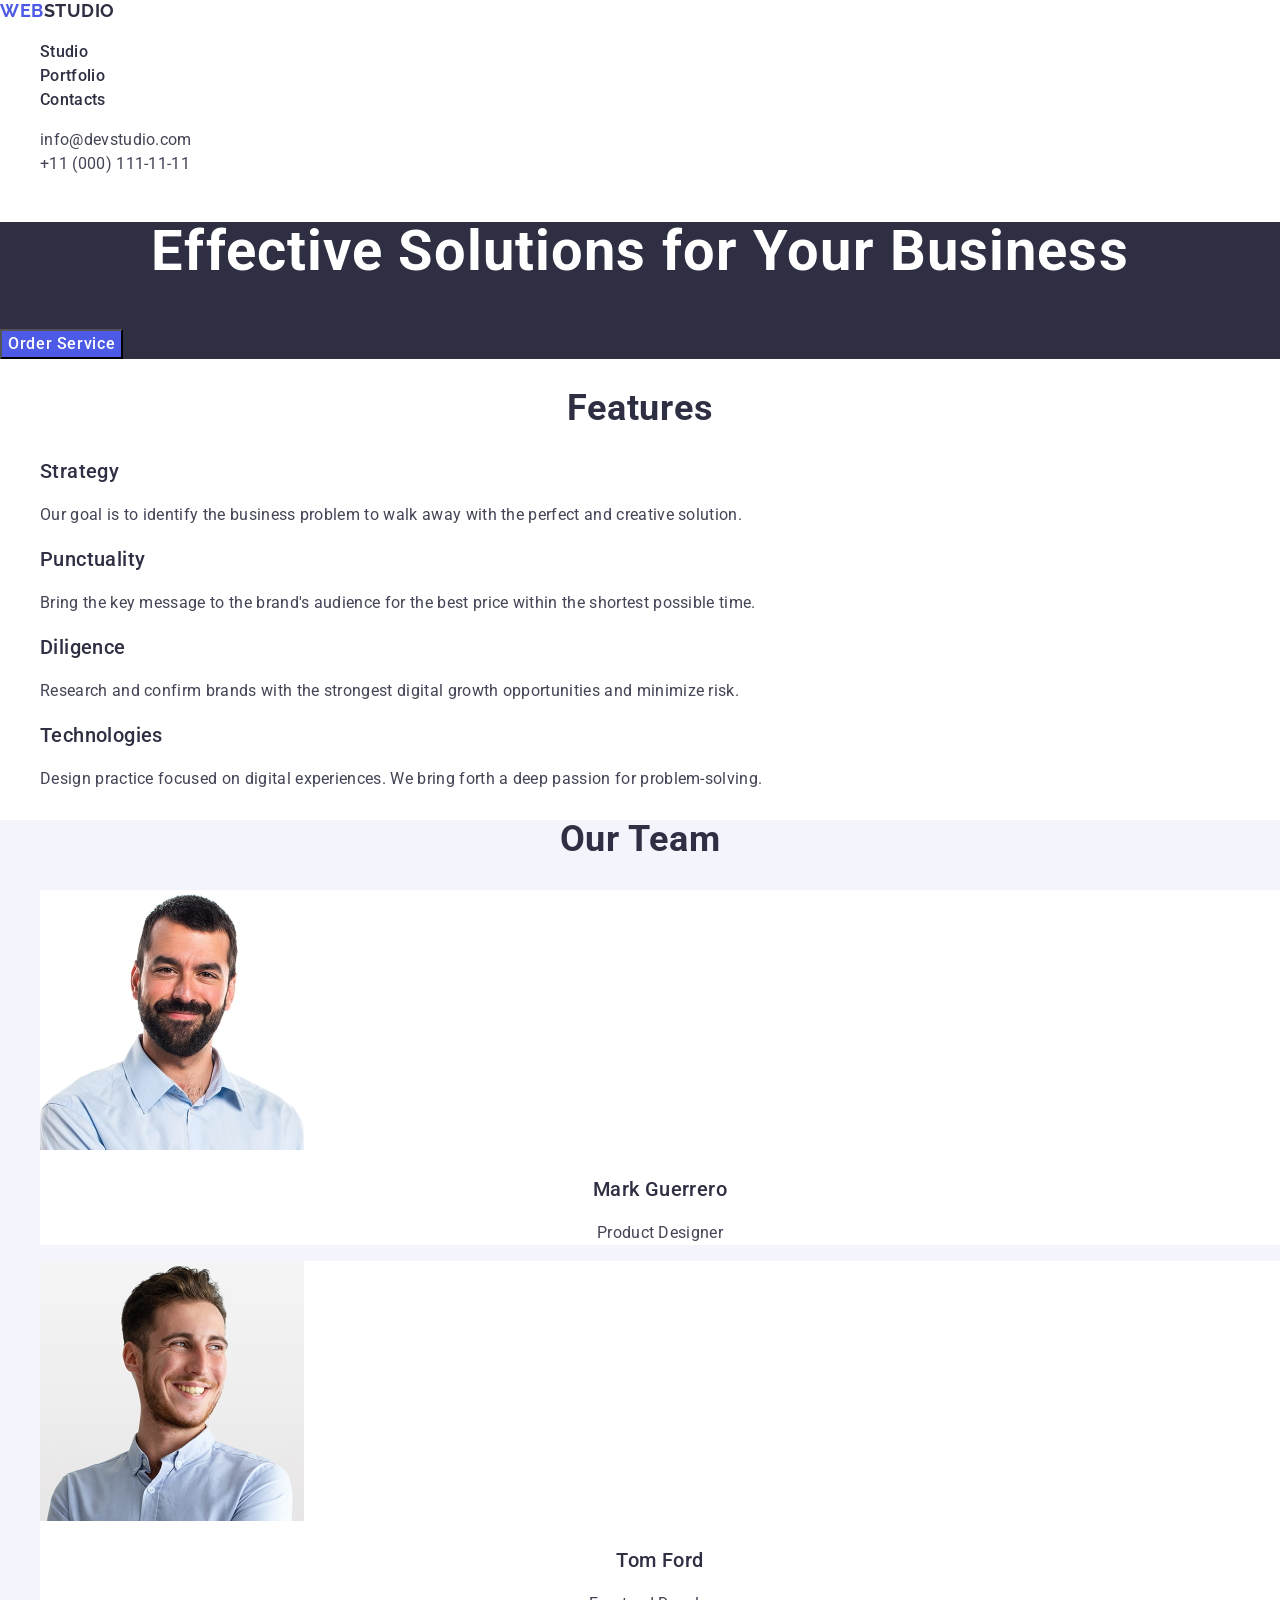
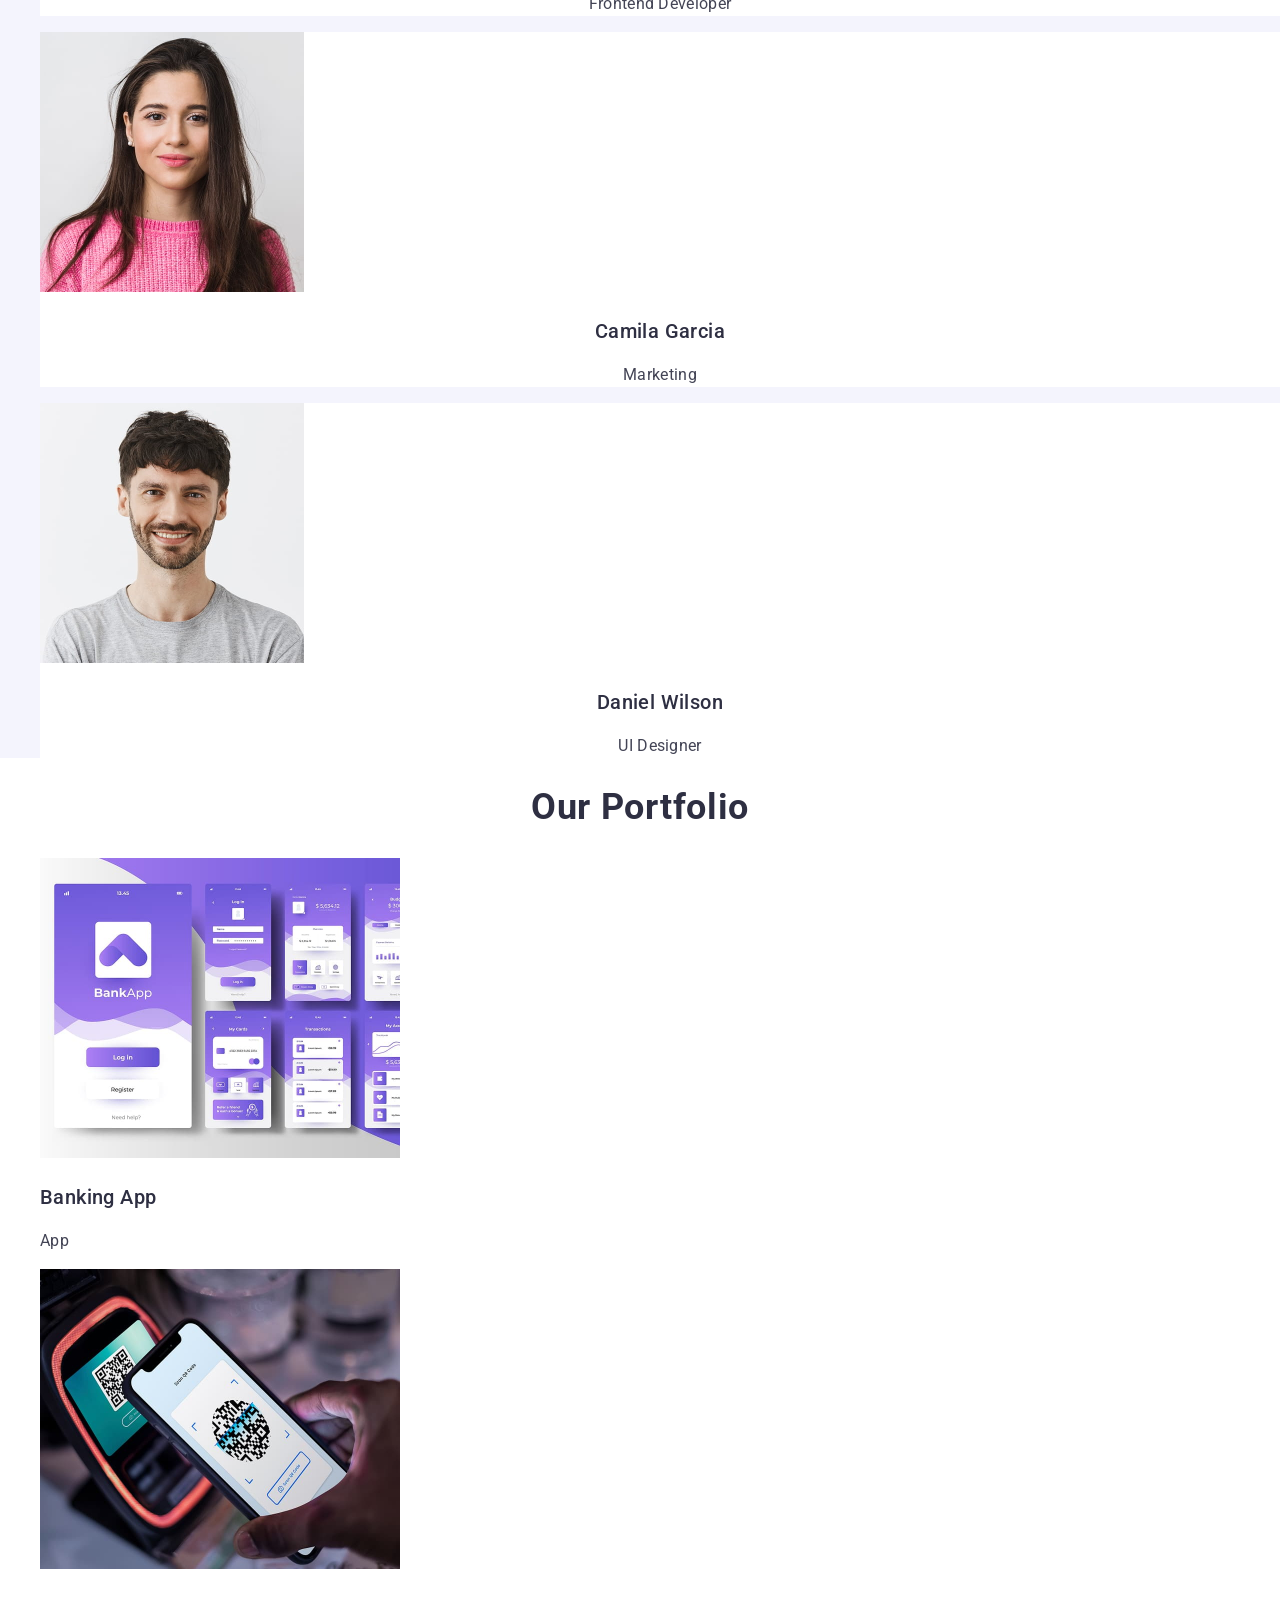
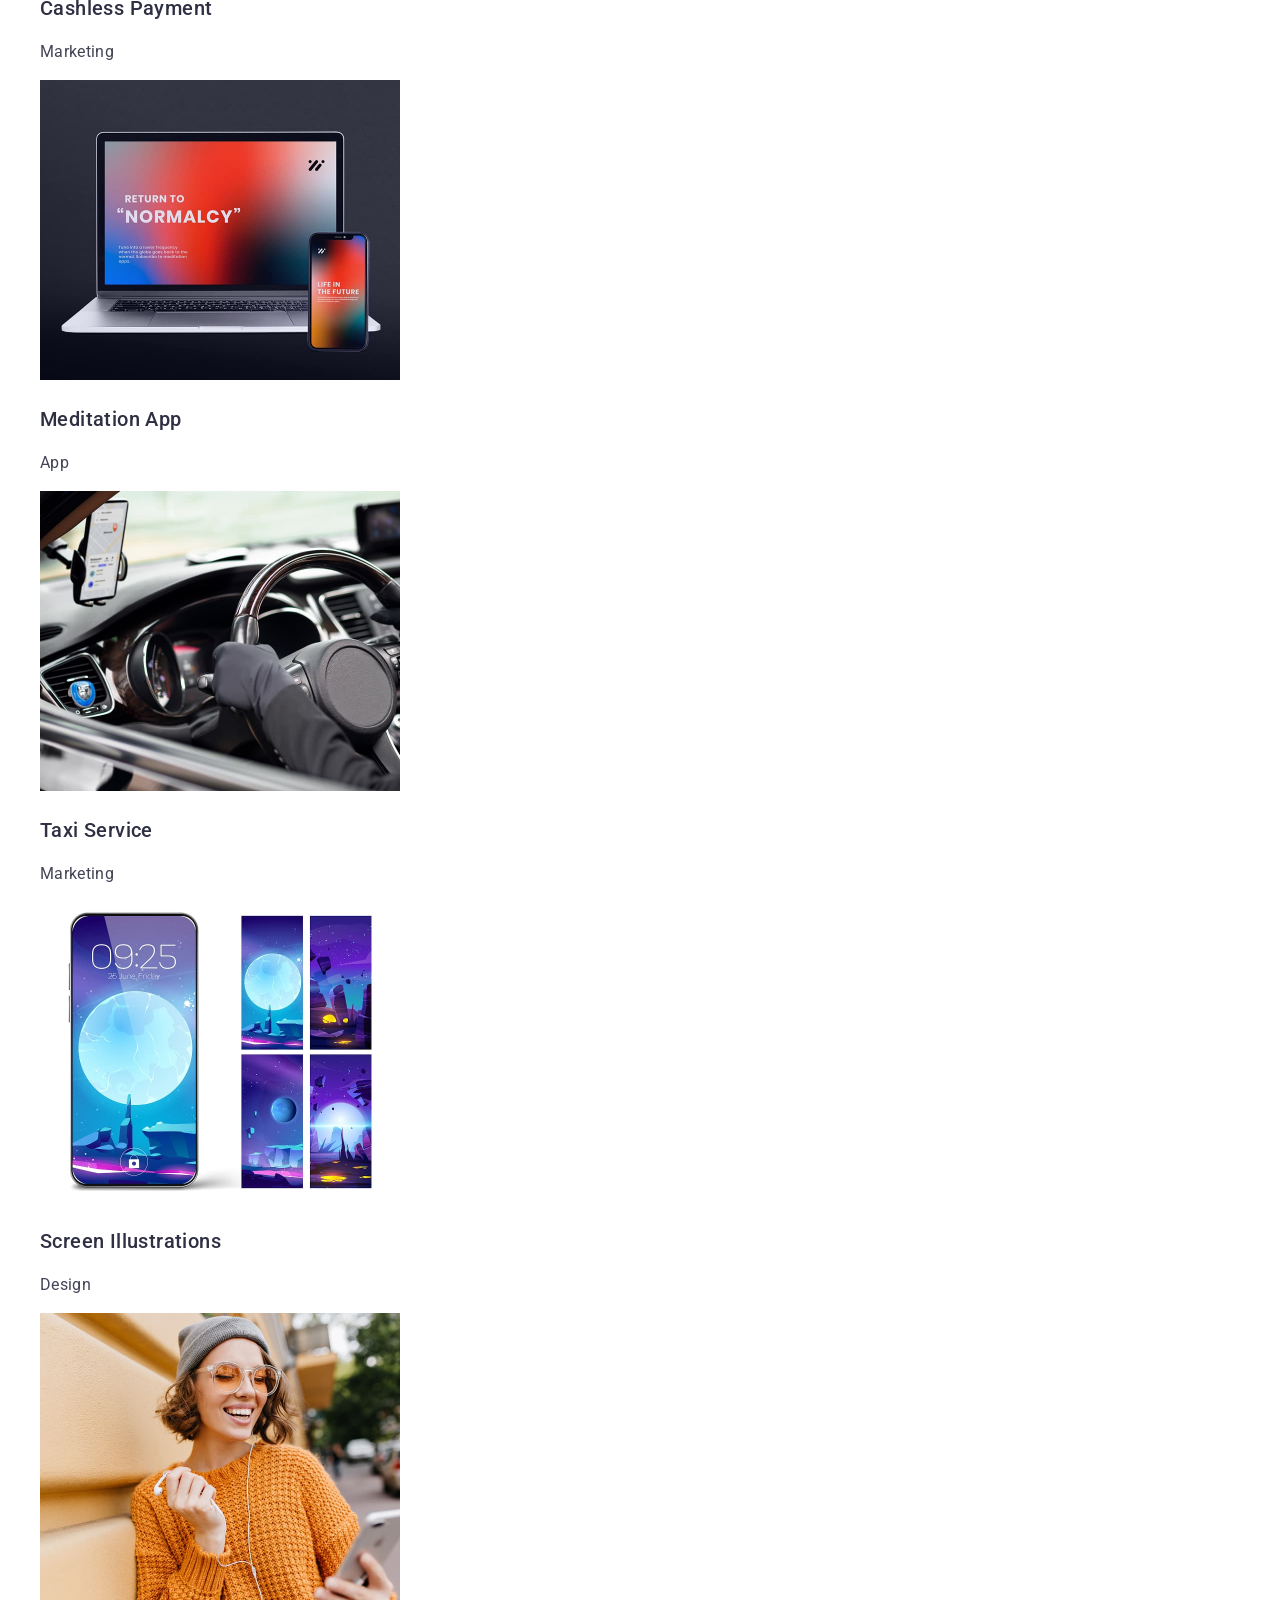
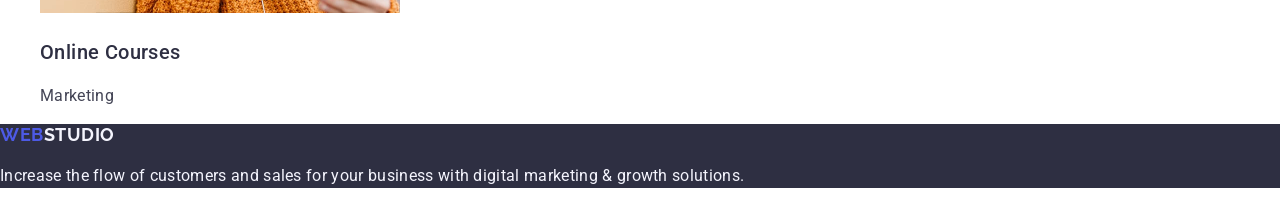
==== commit 0614bfe4: "06 - Edit file index.html & style.css (after 3 autocheck) 1. Delete all ather styles for button. 2. " ====
--- a/index.html
+++ b/index.html
@@ -36,19 +36,19 @@
         >
 
         <ul class="main-menu">
-          <li><a href="./index.html" class="menu current">Studio</a></li>
-          <li><a href="" class="menu">Portfolio</a></li>
-          <li><a href="" class="menu">Contacts</a></li>
+          <li class="menu-item"><a href="./index.html" class="menu-link">Studio</a></li>
+          <li class="menu-item"><a href="" class="menu-link">Portfolio</a></li>
+          <li class="menu-item"><a href="" class="menu-link">Contacts</a></li>
         </ul>
       </nav>
 
       <address class="address">
         <ul class="list">
           <li>
-            <a href="mailto:info@devstudio.com"  class="email link">info@devstudio.com</a>
+            <a href="mailto:info@devstudio.com"  class="link">info@devstudio.com</a>
           </li>
           <li>
-            <a href="tel:+110001111111" class="phone link">+11 (000) 111-11-11</a>
+            <a href="tel:+110001111111" class="link">+11 (000) 111-11-11</a>
           </li>
         </ul>
       </address>
--- a/css/styles.css
+++ b/css/styles.css
@@ -1,23 +1,24 @@
 /* Main styles */
-:root {
+
+/* :root { */
   /* Шрифти */
-  --font-family: 'Roboto', sans-serif;
-  --second-family: 'Raleway', sans-serif;
+  /* --font-family: 'Roboto', sans-serif; */
+  /* --second-family: 'Raleway', sans-serif; */
 
   /* Кольори */
-  --iris: #4d5ae5;
-  --ocean: #404bbf;
-  --navy-blue: #2e2f42;
-  --green: #31d0aa;
-  --slate: #434455;
-  --light-slate: #8e8f99;
-  --cornflower: #e7e9fc;
-  --cloud: #f4f4fd;
-  --navy-blue-modal: rgba(46, 47, 66, 0.4);
-  --grey: rgba(46, 47, 66, 0.7);
-  --white: #fff;
-  --dairy: #fcfcfc;
-}
+  /* --iris: #4d5ae5; */
+  /* --ocean: #404bbf; */
+  /* --navy-blue: #2e2f42; */
+  /* --green: #31d0aa; */
+  /* --slate: #434455; */
+  /* --light-slate: #8e8f99; */
+  /* --cornflower: #e7e9fc; */
+  /* --cloud: #f4f4fd; */
+  /* --navy-blue-modal: rgba(46, 47, 66, 0.4); */
+  /* --grey: rgba(46, 47, 66, 0.7); */
+  /* --white: #fff; */
+  /* --dairy: #fcfcfc; */
+/* } */
 
 /* Глобальні стилі */
 body {
@@ -74,14 +75,14 @@
   color: #f4f4fd;
 }
 
-.menu {
+.menu-link {
   font-weight: 500;
   /* Колір тексту  - стиль  navy-blue  */
   color: #2e2f42;
 }
 
-.menu:hover,
-.menu:focus {
+.menu-link:hover,
+.menu-link:focus {
   /* Колір тексту - стиль  ocean  */
   color: #404bbf;
 }
@@ -127,14 +128,17 @@
 /* Кнопка */
 .hero-button {
   /* Радіус кутів */
-  border-radius: 4px;
+  /* border-radius: 4px; */
+
   /* Внутрішні відступи */
-  padding: 16px 32px;
+  /* padding: 16px 32px; */
+
   /* Розміри кнопки */
-  width: 169px;
-  height: 56px;
+  /* width: 169px; */
+  /* height: 56px; */
+
   /* Тінь кнопки */
-  box-shadow: 0 4px 4px 0 rgba(0, 0, 0, 0.15);
+  /* box-shadow: 0 4px 4px 0 rgba(0, 0, 0, 0.15); */
 
   /* Шрифт тексту кнопки */
   font-weight: 500;
